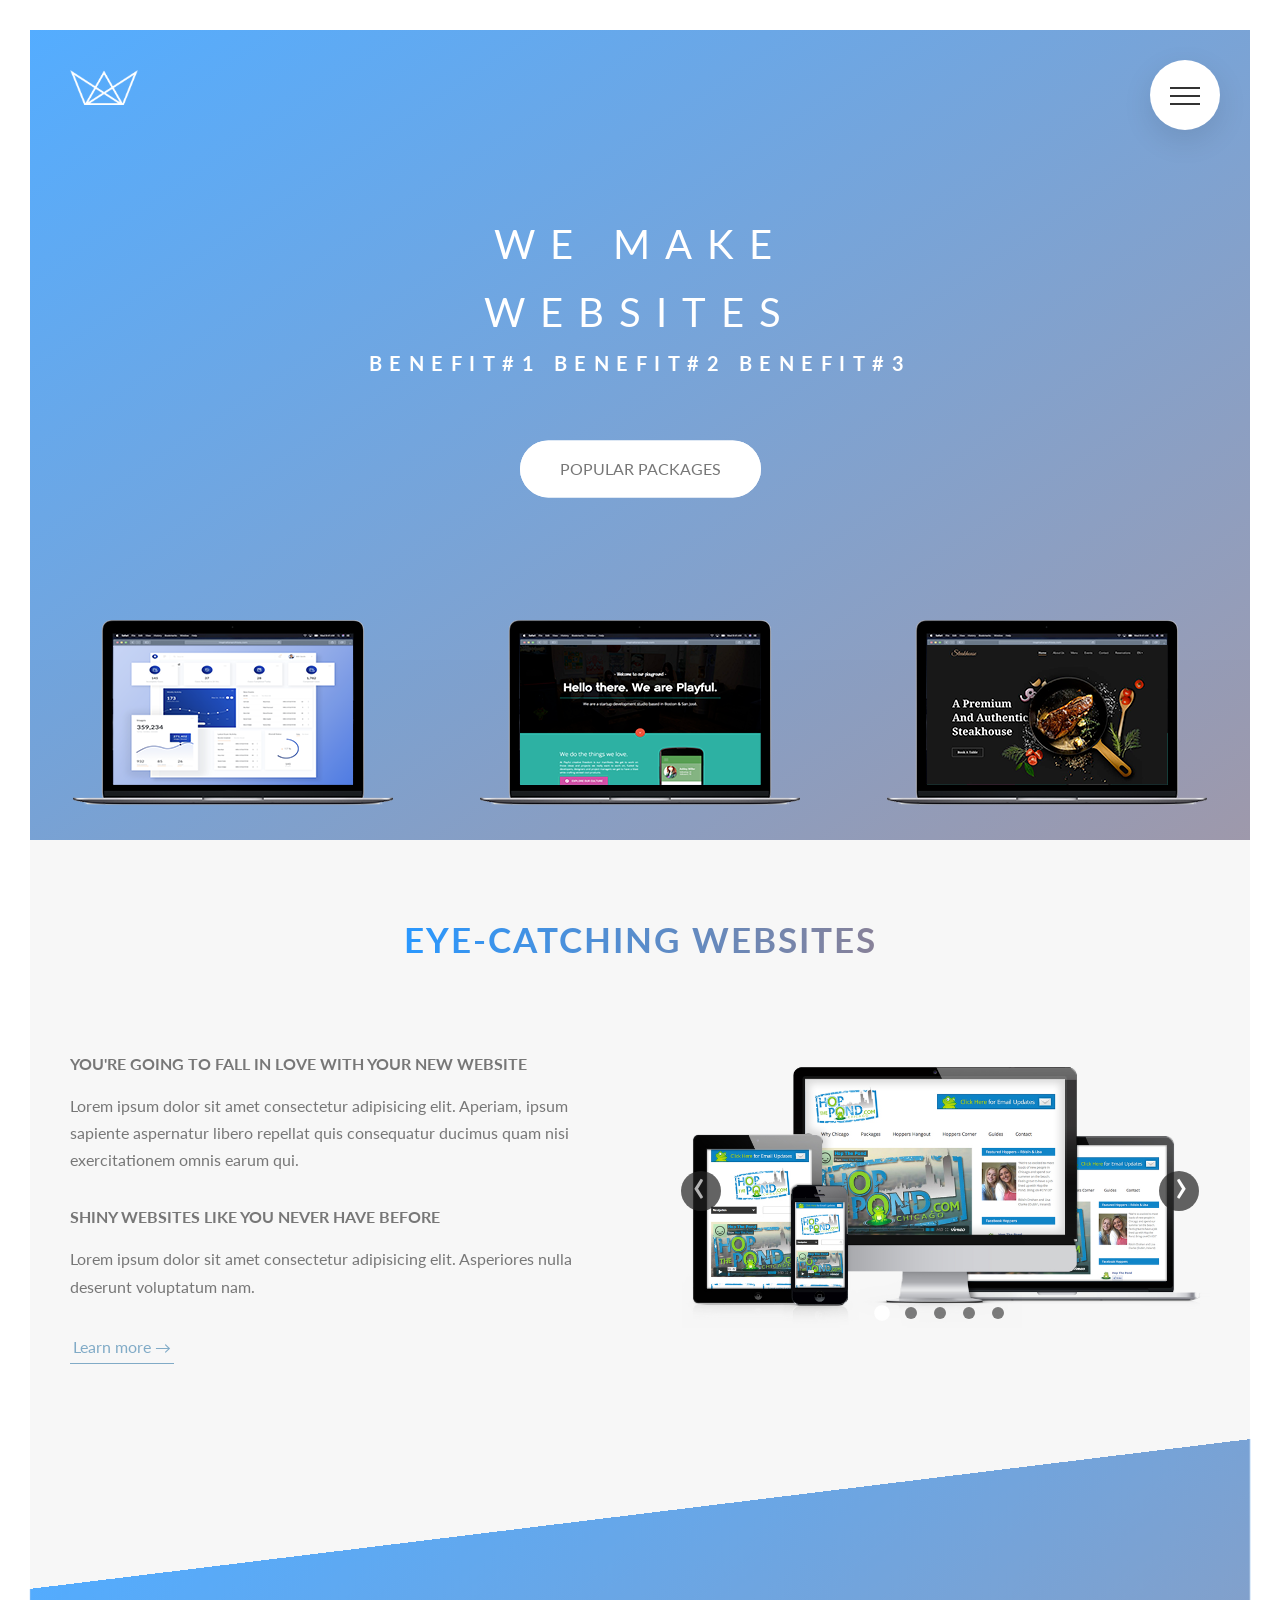
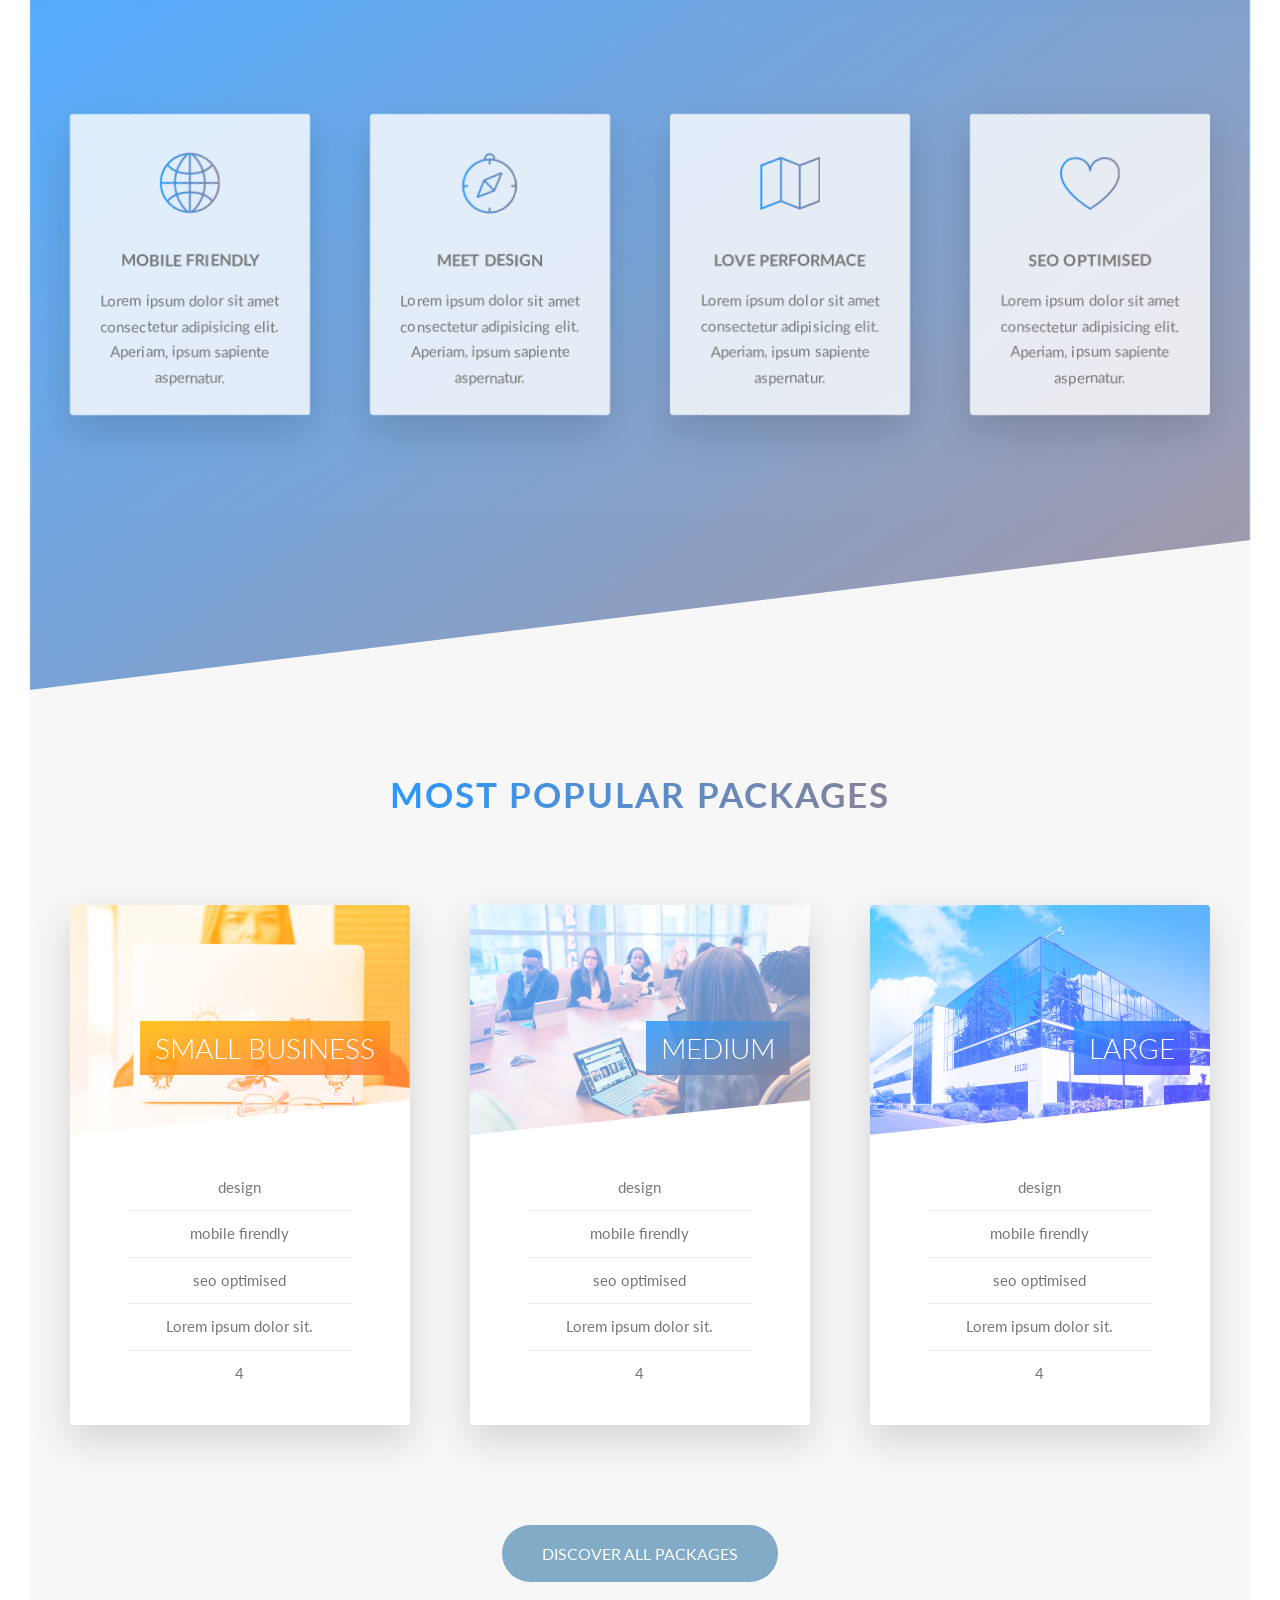
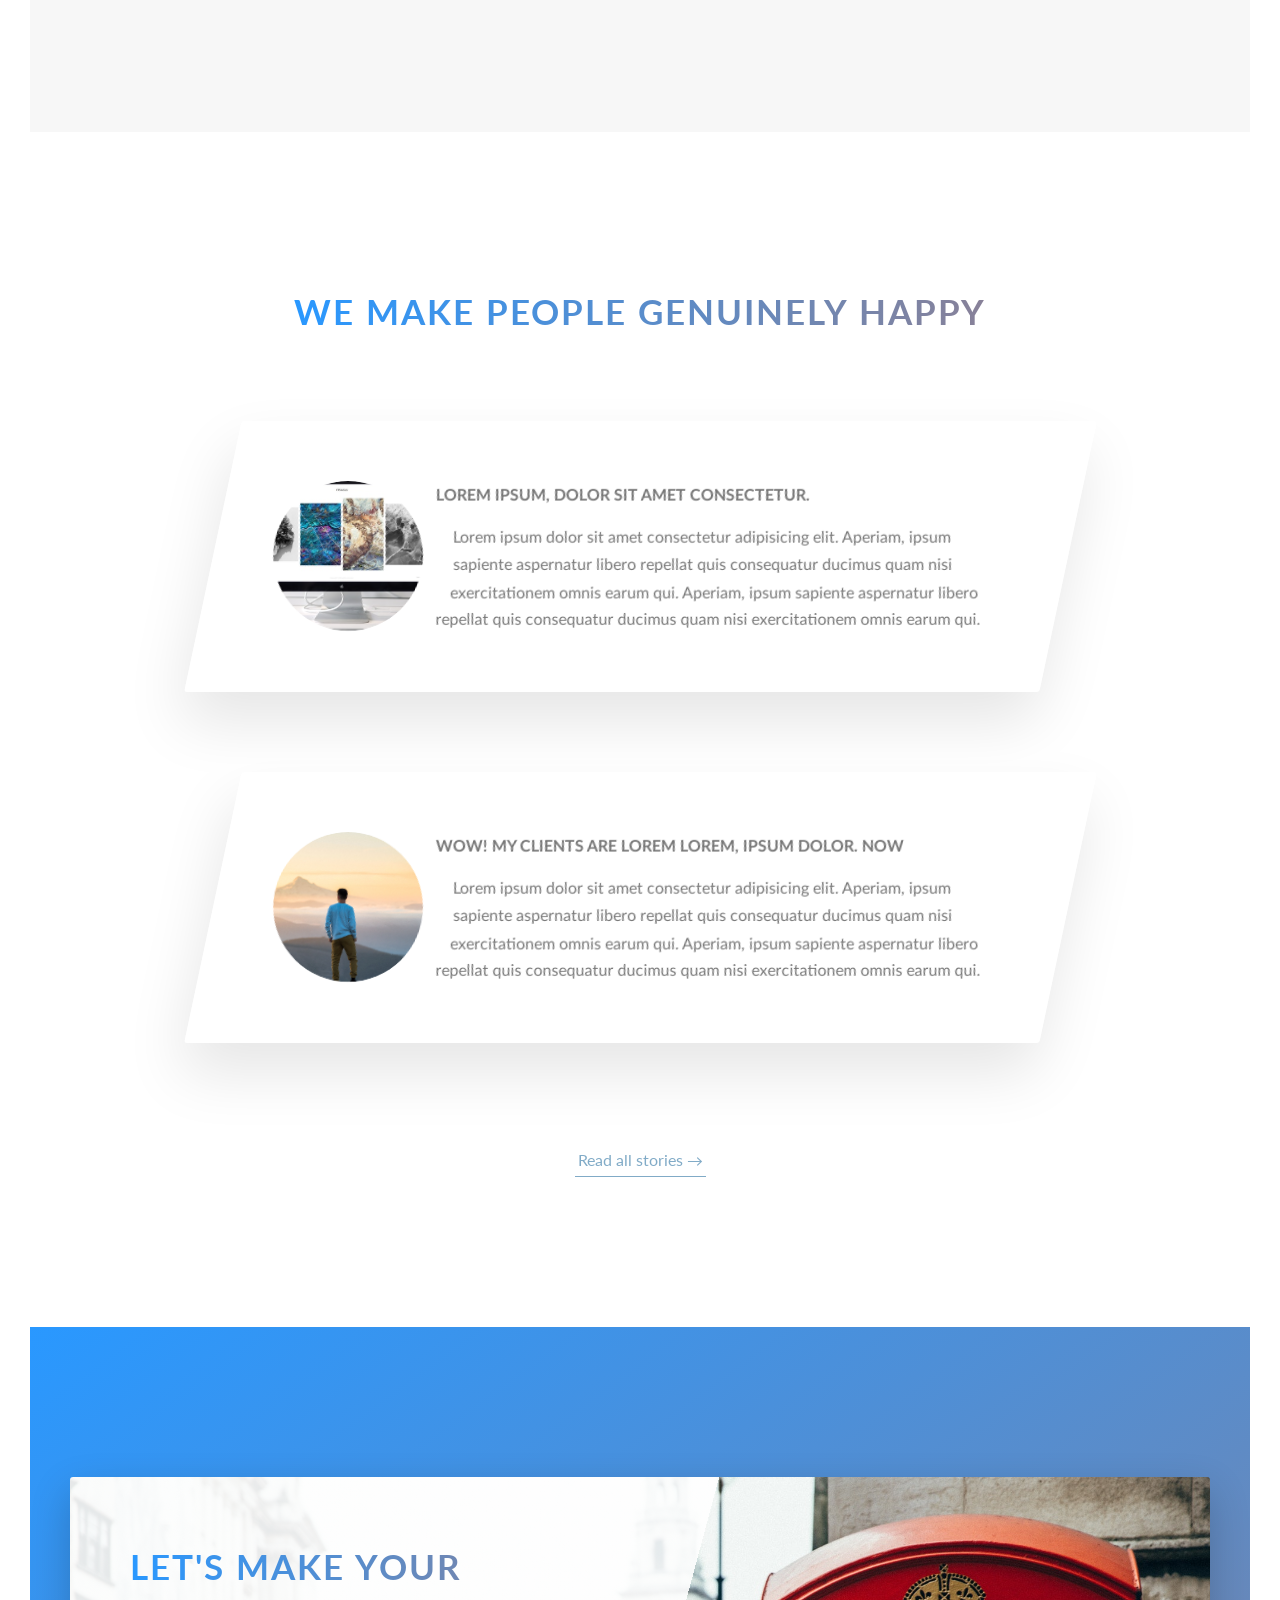
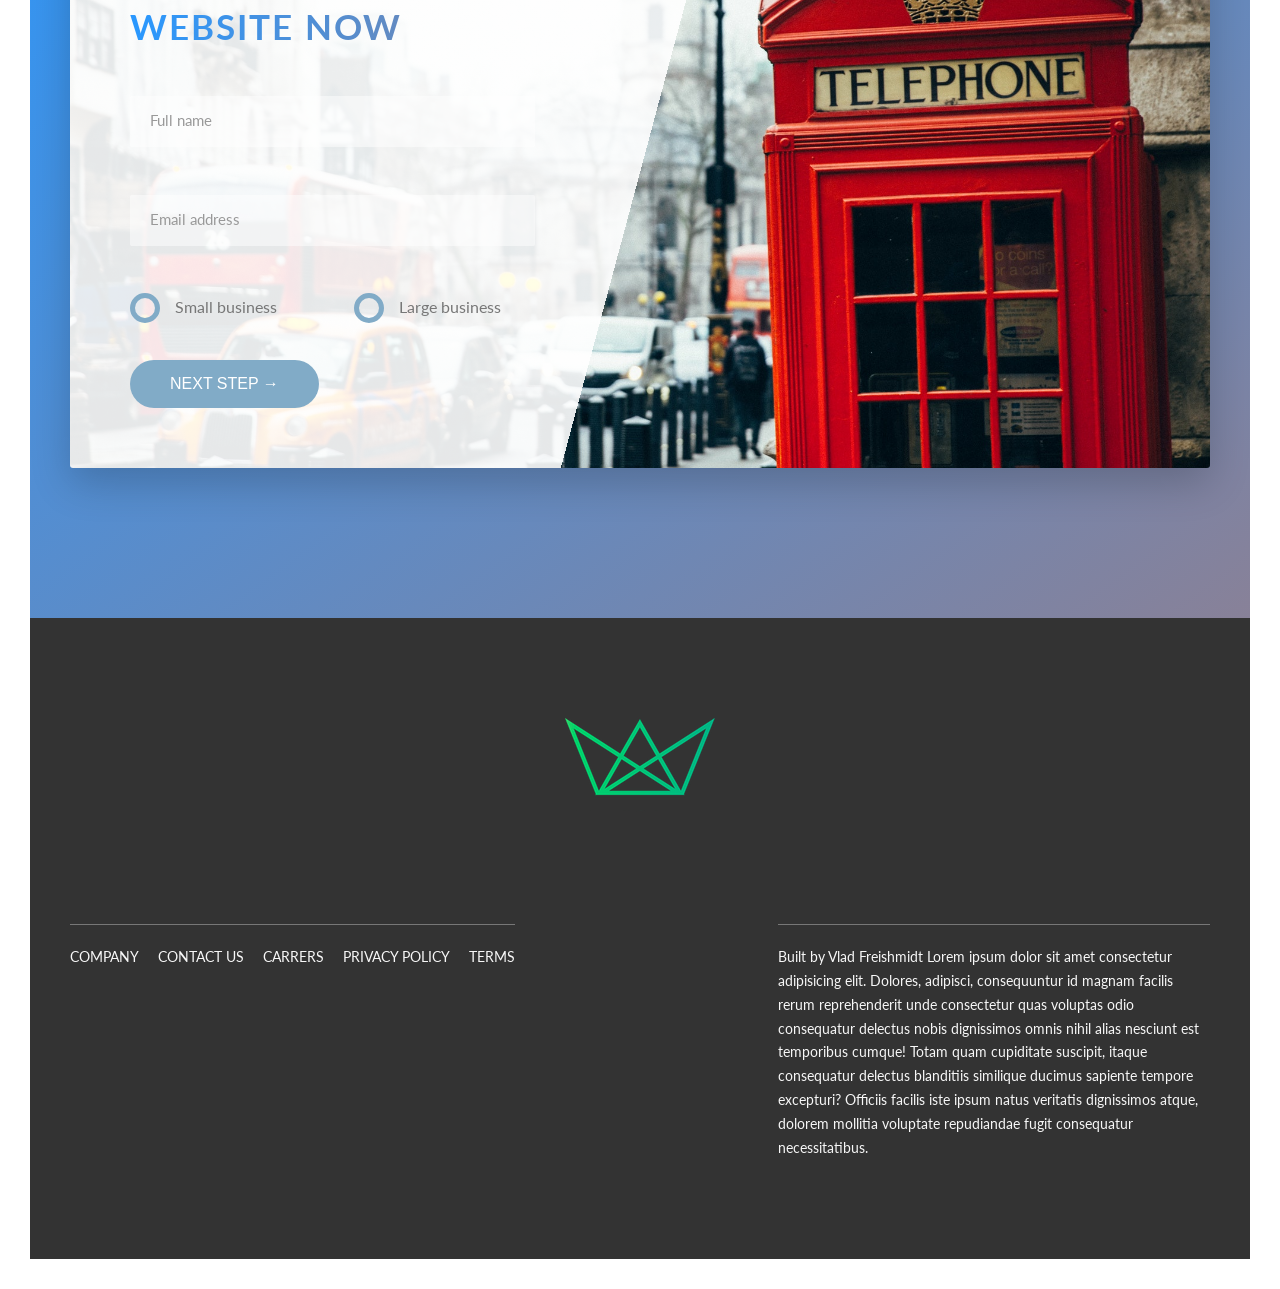
==== index.html @ ded84013 "first commit" ====
<!DOCTYPE html>
<html lang="en">

<head>
    <meta charset="UTF-8">
    <meta name="viewport" content="width=device-width, initial-scale=1.0">
    <meta http-equiv="X-UA-Compatible" content="ie=edge">

    <link href="https://fonts.googleapis.com/css?family=Lato:100,300,400,700,900" rel="stylesheet">

    <link rel="stylesheet" href="css/icon-font.css">

    <link rel="stylesheet" href="css/style.comp.css">
    <link rel="shortcut icon" type="image/png" href="img/favicon.png">

    <title>Agency name | We make websites</title>
</head>

<body>
    <div class="navigation">
        <input type="checkbox" class="navigation__checkbox" id="navi-toggle">

        <label for="navi-toggle" class="navigation__button">
            <span class="navigation__icon">&nbsp;</span>
        </label>

        <div class="navigation__background">&nbsp;</div>

        <nav class="navigation__nav">
            <ul class="navigation__list">
                <li class="navigation__item"><a href="#" class="navigation__link"><span>01</span>About Agency</a></li>
                <li class="navigation__item"><a href="#" class="navigation__link"><span>02</span>Your benfits</a></li>
                <li class="navigation__item"><a href="#" class="navigation__link"><span>03</span>Recent works</a></li>
                <li class="navigation__item"><a href="#" class="navigation__link"><span>04</span>Stories</a></li>
                <li class="navigation__item"><a href="#" class="navigation__link"><span>05</span>Develop now</a></li>
            </ul>
        </nav>
    </div>

    <header class="header">
        <div class="header__logo-box">
            <img src="img/logo-white.png" alt="Logo" class="header__logo">
        </div>

        <div class="header__text-box">
            <h1 class="heading-primary">
                <span class="heading-primary--main">we make websites</span>
                <span class="heading-primary--sub">benefit#1 benefit#2 benefit#3</span>
            </h1>

            <a href="#section-tours" class="btn btn--white btn--animated">popular packages</a>
        </div>

        <div class="header__portfolio-box">
            <div class="header__portfolio-item">
                <img src="img/portfolio-item-1-mini.png" alt="portfolio item">
            </div>
            <div class="header__portfolio-item">
                <img src="img/portfolio-item-2-mini.png" alt="portfolio item">
            </div>
            <div class="header__portfolio-item">
                <img src="img/portfolio-item-3-mini.png" alt="portfolio item">
            </div>
        </div>

        <div class="header__portfolio-promo-title">
            <div class="loader">
                <span>{</span><span>}</span>
            </div>
            see our latest works...
        </div>
    </header>

    <main>
        <section class="section-about">
            <div class="u-center-text u-margin-bottom-big">
                <h2 class="heading-secondary">
                    eye-catching websites
                </h2>
            </div>

            <div class="row">
                <div class="col-1-of-2">
                    <h3 class="heading-tertiary u-margin-bottom-small">You're going to fall in love with your new
                        website</h3>
                    <p class="paragraph">
                        Lorem ipsum dolor sit amet consectetur adipisicing elit. Aperiam, ipsum sapiente aspernatur
                        libero repellat quis consequatur
                        ducimus quam nisi exercitationem omnis earum qui.
                    </p>

                    <h3 class="heading-tertiary u-margin-bottom-small">Shiny websites like you never have before</h3>
                    <p class="paragraph">
                        Lorem ipsum dolor sit amet consectetur adipisicing elit. Asperiores nulla deserunt voluptatum
                        nam.
                    </p>

                    <a href="#" class="btn-text">Learn more &rarr;</a>
                </div>
                <div class="col-1-of-2">
                    <div class="composition">
                        <div class="carousel">
                            <div class="carousel-prev"></div>
                            <div class="carousel-next"></div>
                            <ul class="carousel-pagination">
                                <li class="carousel-bullet"></li>
                                <li class="carousel-bullet"></li>
                                <li class="carousel-bullet"></li>
                                <li class="carousel-bullet"></li>
                                <li class="carousel-bullet"></li>
                            </ul>
                            <ul class="carousel-container">
                                <li class="carousel-item">
                                    <!-- <div class="item-1"></div> -->
                                    <img src="img/about-slide-1.png" alt="portfolio image">
                                </li>
                                <li class="carousel-item">
                                    <img src="img/about-slide-1.png" alt="portfolio image">
                                </li>
                                <li class="carousel-item">
                                    <img src="img/about-slide-1.png" alt="portfolio image">
                                </li>
                                <li class="carousel-item">
                                    <img src="img/about-slide-1.png" alt="portfolio image">
                                </li>
                                <li class="carousel-item">
                                    <img src="img/about-slide-1.png" alt="portfolio image">
                                </li>
                            </ul>
                        </div>

                        <!-- <img srcset="img/nat-1.jpg 300w, img/nat-1-large.jpg 1000w"
                            sizes="(max-width: 56.25em) 20vw, (max-width: 37.5em) 30vw, 300px" alt="Photo 1"
                            class="composition__photo composition__photo--p1" src="img/nat-1-large.jpg">

                        <img srcset="img/nat-2.jpg 300w, img/nat-2-large.jpg 1000w"
                            sizes="(max-width: 56.25em) 20vw, (max-width: 37.5em) 30vw, 300px" alt="Photo 2"
                            class="composition__photo composition__photo--p2" src="img/nat-2-large.jpg">

                        <img srcset="img/nat-3.jpg 300w, img/nat-3-large.jpg 1000w"
                            sizes="(max-width: 56.25em) 20vw, (max-width: 37.5em) 30vw, 300px" alt="Photo 3"
                            class="composition__photo composition__photo--p3" src="img/nat-3-large.jpg"> -->

                        <!--
                            <img src="img/nat-1-large.jpg" alt="Photo 1" class="composition__photo composition__photo--p1">
                            <img src="img/nat-2-large.jpg" alt="Photo 2" class="composition__photo composition__photo--p2">
                            <img src="img/nat-3-large.jpg" alt="Photo 3" class="composition__photo composition__photo--p3">
                            -->
                    </div>
                </div>
            </div>
        </section>

        <section class="section-features">

            <div class="row">
                <div class="col-1-of-4">
                    <div class="feature-box">
                        <i class="feature-box__icon icon-basic-world"></i>
                        <h3 class="heading-tertiary u-margin-bottom-small">Mobile friendly</h3>
                        <p class="feature-box__text">
                            Lorem ipsum dolor sit amet consectetur adipisicing elit. Aperiam, ipsum sapiente aspernatur.
                        </p>
                    </div>
                </div>

                <div class="col-1-of-4">
                    <div class="feature-box">
                        <i class="feature-box__icon icon-basic-compass"></i>
                        <h3 class="heading-tertiary u-margin-bottom-small">Meet design</h3>
                        <p class="feature-box__text">
                            Lorem ipsum dolor sit amet consectetur adipisicing elit. Aperiam, ipsum sapiente aspernatur.
                        </p>
                    </div>
                </div>

                <div class="col-1-of-4">
                    <div class="feature-box">
                        <i class="feature-box__icon icon-basic-map"></i>
                        <h3 class="heading-tertiary u-margin-bottom-small">Love performace</h3>
                        <p class="feature-box__text">
                            Lorem ipsum dolor sit amet consectetur adipisicing elit. Aperiam, ipsum sapiente aspernatur.
                        </p>
                    </div>
                </div>

                <div class="col-1-of-4">
                    <div class="feature-box">
                        <i class="feature-box__icon icon-basic-heart"></i>
                        <h3 class="heading-tertiary u-margin-bottom-small">SEO optimised</h3>
                        <p class="feature-box__text">
                            Lorem ipsum dolor sit amet consectetur adipisicing elit. Aperiam, ipsum sapiente aspernatur.
                        </p>
                    </div>
                </div>
            </div>
        </section>

        <section class="section-tours" id="section-tours">
            <div class="u-center-text u-margin-bottom-big">
                <h2 class="heading-secondary">
                    Most popular packages
                </h2>
            </div>

            <div class="row">
                <div class="col-1-of-3">
                    <div class="card">
                        <div class="card__side card__side--front">
                            <div class="card__picture card__picture--1">
                                &nbsp;
                            </div>
                            <h4 class="card__heading">
                                <span class="card__heading-span card__heading-span--1">Small business</span>
                            </h4>
                            <div class="card__details">
                                <ul>
                                    <li>design</li>
                                    <li>mobile firendly</li>
                                    <li>seo optimised</li>
                                    <li>Lorem ipsum dolor sit.</li>
                                    <li>4</li>
                                </ul>
                            </div>
                        </div>
                        <div class="card__side card__side--back card__side--back-1">
                            <div class="card__cta">
                                <div class="card__price-box">
                                    <p class="card__price-only">Only</p>
                                    <p class="card__price-value">$297</p>
                                </div>
                                <a href="#popup" class="btn btn--white">Make me a website now!</a>
                            </div>
                        </div>
                    </div>
                </div>


                <div class="col-1-of-3">
                    <div class="card">
                        <div class="card__side card__side--front">
                            <div class="card__picture card__picture--2">
                                &nbsp;
                            </div>
                            <h4 class="card__heading">
                                <span class="card__heading-span card__heading-span--2">medium</span>
                            </h4>
                            <div class="card__details">
                                <ul>
                                    <li>design</li>
                                    <li>mobile firendly</li>
                                    <li>seo optimised</li>
                                    <li>Lorem ipsum dolor sit.</li>
                                    <li>4</li>
                                </ul>
                            </div>

                        </div>
                        <div class="card__side card__side--back card__side--back-2">
                            <div class="card__cta">
                                <div class="card__price-box">
                                    <p class="card__price-only">Only</p>
                                    <p class="card__price-value">$497</p>
                                </div>
                                <a href="#popup" class="btn btn--white">Make me a website now!</a>
                            </div>
                        </div>
                    </div>
                </div>


                <div class="col-1-of-3">
                    <div class="card">
                        <div class="card__side card__side--front">
                            <div class="card__picture card__picture--3">
                                &nbsp;
                            </div>
                            <h4 class="card__heading">
                                <span class="card__heading-span card__heading-span--3">large</span>
                            </h4>
                            <div class="card__details">
                                <ul>
                                    <li>design</li>
                                    <li>mobile firendly</li>
                                    <li>seo optimised</li>
                                    <li>Lorem ipsum dolor sit.</li>
                                    <li>4</li>
                                </ul>
                            </div>

                        </div>
                        <div class="card__side card__side--back card__side--back-3">
                            <div class="card__cta">
                                <div class="card__price-box">
                                    <p class="card__price-only">Only</p>
                                    <p class="card__price-value">$897</p>
                                </div>
                                <a href="#popup" class="btn btn--white">Make me a website now!</a>
                            </div>
                        </div>
                    </div>
                </div>
            </div>

            <div class="u-center-text u-margin-top-huge">
                <a href="#" class="btn btn--green">Discover all packages</a>
            </div>
        </section>

        <section class="section-stories">
            <div class="bg-video">
                <video class="bg-video__content" autoplay muted loop>
                    <source src="img/video-1.mp4" type="video/mp4">
                    <source src="img/video-1.webm" type="video/webm">
                    Your browser is not supported!
                </video>
            </div>

            <div class="u-center-text u-margin-bottom-big">
                <h2 class="heading-secondary">
                    We make people genuinely happy
                </h2>
            </div>

            <div class="row">
                <div class="story">
                    <figure class="story__shape">
                        <img src="img/nat-8.jpg" alt="Person on a tour" class="story__img">
                        <figcaption class="story__caption">Mary Smith</figcaption>
                    </figure>
                    <div class="story__text">
                        <h3 class="heading-tertiary u-margin-bottom-small">Lorem ipsum, dolor sit amet consectetur.
                        </h3>
                        <p>
                            Lorem ipsum dolor sit amet consectetur adipisicing elit. Aperiam, ipsum sapiente aspernatur
                            libero repellat quis consequatur
                            ducimus quam nisi exercitationem omnis earum qui. Aperiam, ipsum sapiente aspernatur libero
                            repellat quis consequatur ducimus quam nisi exercitationem omnis earum qui.
                        </p>
                    </div>
                </div>
            </div>

            <div class="row">
                <div class="story">
                    <figure class="story__shape">
                        <img src="img/nat-9.jpg" alt="Person on a tour" class="story__img">
                        <figcaption class="story__caption">Jack Wilson</figcaption>
                    </figure>
                    <div class="story__text">
                        <h3 class="heading-tertiary u-margin-bottom-small">WOW! My clients are lorem Lorem, ipsum dolor.
                            now</h3>
                        <p>
                            Lorem ipsum dolor sit amet consectetur adipisicing elit. Aperiam, ipsum sapiente aspernatur
                            libero repellat quis consequatur
                            ducimus quam nisi exercitationem omnis earum qui. Aperiam, ipsum sapiente aspernatur libero
                            repellat quis consequatur ducimus quam nisi exercitationem omnis earum qui.
                        </p>
                    </div>
                </div>
            </div>

            <div class="u-center-text u-margin-top-huge">
                <a href="#" class="btn-text">Read all stories &rarr;</a>
            </div>
        </section>

        <section class="section-book">
            <div class="row">
                <div class="book">
                    <div class="book__form">
                        <form action="#" class="form">
                            <div class="u-margin-bottom-medium">
                                <h2 class="heading-secondary">
                                    Let's make your website now
                                </h2>
                            </div>

                            <div class="form__group">
                                <input type="text" class="form__input" placeholder="Full name" id="name" required>
                                <label for="name" class="form__label">Full name</label>
                            </div>

                            <div class="form__group">
                                <input type="email" class="form__input" placeholder="Email address" id="email" required>
                                <label for="email" class="form__label">Email address</label>
                            </div>

                            <div class="form__group u-margin-bottom-medium">
                                <div class="form__radio-group">
                                    <input type="radio" class="form__radio-input" id="small" name="size">
                                    <label for="small" class="form__radio-label">
                                        <span class="form__radio-button"></span>
                                        Small business
                                    </label>
                                </div>

                                <div class="form__radio-group">
                                    <input type="radio" class="form__radio-input" id="large" name="size">
                                    <label for="large" class="form__radio-label">
                                        <span class="form__radio-button"></span>
                                        Large business
                                    </label>
                                </div>
                            </div>

                            <div class="form__group">
                                <button class="btn btn--green">Next step &rarr;</button>
                            </div>
                        </form>
                    </div>
                </div>
            </div>
        </section>
    </main>

    <footer class="footer">
        <div class="footer__logo-box">

            <picture class="footer__logo">
                <source srcset="img/logo-green-small-1x.png 1x, img/logo-green-small-2x.png 2x"
                    media="(max-width: 37.5em)">
                <img srcset="img/logo-green-1x.png 1x, img/logo-green-2x.png 2x" alt="Full logo"
                    src="img/logo-green-2x.png">
            </picture>



        </div>
        <div class="row">
            <div class="col-1-of-2">
                <div class="footer__navigation">
                    <ul class="footer__list">
                        <li class="footer__item"><a href="#" class="footer__link">Company</a></li>
                        <li class="footer__item"><a href="#" class="footer__link">Contact us</a></li>
                        <li class="footer__item"><a href="#" class="footer__link">Carrers</a></li>
                        <li class="footer__item"><a href="#" class="footer__link">Privacy policy</a></li>
                        <li class="footer__item"><a href="#" class="footer__link">Terms</a></li>
                    </ul>
                </div>
            </div>
            <div class="col-1-of-2">
                <p class="footer__copyright">
                    Built by Vlad Freishmidt Lorem ipsum dolor sit amet consectetur adipisicing elit. Dolores, adipisci,
                    consequuntur id magnam facilis rerum reprehenderit unde consectetur quas voluptas odio consequatur
                    delectus nobis dignissimos omnis nihil alias nesciunt est temporibus cumque! Totam quam cupiditate
                    suscipit, itaque consequatur delectus blanditiis similique ducimus sapiente tempore excepturi?
                    Officiis facilis iste ipsum natus veritatis dignissimos atque, dolorem mollitia voluptate
                    repudiandae fugit consequatur necessitatibus.
                </p>
            </div>
        </div>
    </footer>

    <div class="popup" id="popup">
        <div class="popup__content">
            <div class="popup__left">
                <img src="img/nat-8.jpg" alt="Tour photo" class="popup__img">
                <img src="img/nat-9.jpg" alt="Tour photo" class="popup__img">
            </div>
            <div class="popup__right">
                <a href="#section-tours" class="popup__close">&times;</a>
                <h2 class="heading-secondary u-margin-bottom-small">Start development now</h2>
                <h3 class="heading-tertiary u-margin-bottom-small">Important &ndash; Please read these terms before
                    ordering</h3>
                <p class="popup__text">
                    Lorem ipsum dolor sit amet, consectetur adipiscing elit, sed do eiusmod tempor incididunt ut labore
                    et dolore magna aliqua.
                    Sed sed risus pretium quam. Aliquam sem et tortor consequat id. Volutpat odio facilisis mauris sit
                    amet massa vitae. Mi bibendum neque egestas congue. Placerat orci nulla pellentesque dignissim enim
                    sit. Vitae semper quis lectus nulla at volutpat diam ut venenatis. Malesuada pellentesque elit eget
                    gravida cum sociis natoque penatibus et. Proin fermentum leo vel orci porta non pulvinar neque
                    laoreet.
                    Gravida neque convallis a cras semper. Molestie at elementum eu facilisis sed odio morbi quis.
                    Faucibus
                    vitae aliquet nec ullamcorper sit amet risus nullam eget. Nam libero justo laoreet sit. Amet massa
                    vitae tortor condimentum lacinia quis vel eros donec. Sit amet facilisis magna etiam. Imperdiet sed
                    euismod nisi porta.
                </p>
                <a href="#" class="btn btn--green">Develop now</a>
            </div>
        </div>
    </div>

    <!--
        <section class="grid-test">
            <div class="row">
                <div class="col-1-of-2">
                    Col 1 of 2
                </div>
                <div class="col-1-of-2">
                    Col 1 of 2
                </div>
            </div>

            <div class="row">
                <div class="col-1-of-3">
                    Col 1 of 3
                </div>
                <div class="col-1-of-3">
                    Col 1 of 3
                </div>
                <div class="col-1-of-3">
                    Col 1 of 3
                </div>
            </div>

            <div class="row">
                <div class="col-1-of-3">
                    Col 1 of 3
                </div>
                <div class="col-2-of-3">
                    Col 2 of 3
                </div>
            </div>

            <div class="row">
                <div class="col-1-of-4">
                    Col 1 of 4
                </div>
                <div class="col-1-of-4">
                    Col 1 of 4
                </div>
                <div class="col-1-of-4">
                    Col 1 of 4
                </div>
                <div class="col-1-of-4">
                    Col 1 of 4
                </div>
            </div>

            <div class="row">
                <div class="col-1-of-4">
                    Col 1 of 4
                </div>
                <div class="col-1-of-4">
                    Col 1 of 4
                </div>
                <div class="col-2-of-4">
                    Col 2 of 4
                </div>
            </div>

            <div class="row">
                <div class="col-1-of-4">
                    Col 1 of 4
                </div>
                <div class="col-3-of-4">
                    Col 3 of 4
                </div>
            </div>
        </section>
        -->
    <script src="js/carusel.js"></script>
</body>

</html>
---- css/icon-font.css ----
@charset "UTF-8";

@font-face {
  font-family: "linea-basic-10";
  src:url("fonts/linea-basic-10.eot");
  src:url("fonts/linea-basic-10.eot?#iefix") format("embedded-opentype"),
    url("fonts/linea-basic-10.woff") format("woff"),
    url("fonts/linea-basic-10.ttf") format("truetype"),
    url("fonts/linea-basic-10.svg#linea-basic-10") format("svg");
  font-weight: normal;
  font-style: normal;

}

[data-icon]:before {
  font-family: "linea-basic-10" !important;
  content: attr(data-icon);
  font-style: normal !important;
  font-weight: normal !important;
  font-variant: normal !important;
  text-transform: none !important;
  speak: none;
  line-height: 1;
  -webkit-font-smoothing: antialiased;
  -moz-osx-font-smoothing: grayscale;
}

[class^="icon-"]:before,
[class*=" icon-"]:before {
  font-family: "linea-basic-10" !important;
  font-style: normal !important;
  font-weight: normal !important;
  font-variant: normal !important;
  text-transform: none !important;
  speak: none;
  line-height: 1;
  -webkit-font-smoothing: antialiased;
  -moz-osx-font-smoothing: grayscale;
}

.icon-basic-accelerator:before {
  content: "a";
}
.icon-basic-alarm:before {
  content: "b";
}
.icon-basic-anchor:before {
  content: "c";
}
.icon-basic-anticlockwise:before {
  content: "d";
}
.icon-basic-archive:before {
  content: "e";
}
.icon-basic-archive-full:before {
  content: "f";
}
.icon-basic-ban:before {
  content: "g";
}
.icon-basic-battery-charge:before {
  content: "h";
}
.icon-basic-battery-empty:before {
  content: "i";
}
.icon-basic-battery-full:before {
  content: "j";
}
.icon-basic-battery-half:before {
  content: "k";
}
.icon-basic-bolt:before {
  content: "l";
}
.icon-basic-book:before {
  content: "m";
}
.icon-basic-book-pen:before {
  content: "n";
}
.icon-basic-book-pencil:before {
  content: "o";
}
.icon-basic-bookmark:before {
  content: "p";
}
.icon-basic-calculator:before {
  content: "q";
}
.icon-basic-calendar:before {
  content: "r";
}
.icon-basic-cards-diamonds:before {
  content: "s";
}
.icon-basic-cards-hearts:before {
  content: "t";
}
.icon-basic-case:before {
  content: "u";
}
.icon-basic-chronometer:before {
  content: "v";
}
.icon-basic-clessidre:before {
  content: "w";
}
.icon-basic-clock:before {
  content: "x";
}
.icon-basic-clockwise:before {
  content: "y";
}
.icon-basic-cloud:before {
  content: "z";
}
.icon-basic-clubs:before {
  content: "A";
}
.icon-basic-compass:before {
  content: "B";
}
.icon-basic-cup:before {
  content: "C";
}
.icon-basic-diamonds:before {
  content: "D";
}
.icon-basic-display:before {
  content: "E";
}
.icon-basic-download:before {
  content: "F";
}
.icon-basic-exclamation:before {
  content: "G";
}
.icon-basic-eye:before {
  content: "H";
}
.icon-basic-eye-closed:before {
  content: "I";
}
.icon-basic-female:before {
  content: "J";
}
.icon-basic-flag1:before {
  content: "K";
}
.icon-basic-flag2:before {
  content: "L";
}
.icon-basic-floppydisk:before {
  content: "M";
}
.icon-basic-folder:before {
  content: "N";
}
.icon-basic-folder-multiple:before {
  content: "O";
}
.icon-basic-gear:before {
  content: "P";
}
.icon-basic-geolocalize-01:before {
  content: "Q";
}
.icon-basic-geolocalize-05:before {
  content: "R";
}
.icon-basic-globe:before {
  content: "S";
}
.icon-basic-gunsight:before {
  content: "T";
}
.icon-basic-hammer:before {
  content: "U";
}
.icon-basic-headset:before {
  content: "V";
}
.icon-basic-heart:before {
  content: "W";
}
.icon-basic-heart-broken:before {
  content: "X";
}
.icon-basic-helm:before {
  content: "Y";
}
.icon-basic-home:before {
  content: "Z";
}
.icon-basic-info:before {
  content: "0";
}
.icon-basic-ipod:before {
  content: "1";
}
.icon-basic-joypad:before {
  content: "2";
}
.icon-basic-key:before {
  content: "3";
}
.icon-basic-keyboard:before {
  content: "4";
}
.icon-basic-laptop:before {
  content: "5";
}
.icon-basic-life-buoy:before {
  content: "6";
}
.icon-basic-lightbulb:before {
  content: "7";
}
.icon-basic-link:before {
  content: "8";
}
.icon-basic-lock:before {
  content: "9";
}
.icon-basic-lock-open:before {
  content: "!";
}
.icon-basic-magic-mouse:before {
  content: "\"";
}
.icon-basic-magnifier:before {
  content: "#";
}
.icon-basic-magnifier-minus:before {
  content: "$";
}
.icon-basic-magnifier-plus:before {
  content: "%";
}
.icon-basic-mail:before {
  content: "&";
}
.icon-basic-mail-multiple:before {
  content: "'";
}
.icon-basic-mail-open:before {
  content: "(";
}
.icon-basic-mail-open-text:before {
  content: ")";
}
.icon-basic-male:before {
  content: "*";
}
.icon-basic-map:before {
  content: "+";
}
.icon-basic-message:before {
  content: ",";
}
.icon-basic-message-multiple:before {
  content: "-";
}
.icon-basic-message-txt:before {
  content: ".";
}
.icon-basic-mixer2:before {
  content: "/";
}
.icon-basic-mouse:before {
  content: ":";
}
.icon-basic-notebook:before {
  content: ";";
}
.icon-basic-notebook-pen:before {
  content: "<";
}
.icon-basic-notebook-pencil:before {
  content: "=";
}
.icon-basic-paperplane:before {
  content: ">";
}
.icon-basic-pencil-ruler:before {
  content: "?";
}
.icon-basic-pencil-ruler-pen:before {
  content: "@";
}
.icon-basic-photo:before {
  content: "[";
}
.icon-basic-picture:before {
  content: "]";
}
.icon-basic-picture-multiple:before {
  content: "^";
}
.icon-basic-pin1:before {
  content: "_";
}
.icon-basic-pin2:before {
  content: "`";
}
.icon-basic-postcard:before {
  content: "{";
}
.icon-basic-postcard-multiple:before {
  content: "|";
}
.icon-basic-printer:before {
  content: "}";
}
.icon-basic-question:before {
  content: "~";
}
.icon-basic-rss:before {
  content: "\\";
}
.icon-basic-server:before {
  content: "\e000";
}
.icon-basic-server2:before {
  content: "\e001";
}
.icon-basic-server-cloud:before {
  content: "\e002";
}
.icon-basic-server-download:before {
  content: "\e003";
}
.icon-basic-server-upload:before {
  content: "\e004";
}
.icon-basic-settings:before {
  content: "\e005";
}
.icon-basic-share:before {
  content: "\e006";
}
.icon-basic-sheet:before {
  content: "\e007";
}
.icon-basic-sheet-multiple:before {
  content: "\e008";
}
.icon-basic-sheet-pen:before {
  content: "\e009";
}
.icon-basic-sheet-pencil:before {
  content: "\e00a";
}
.icon-basic-sheet-txt:before {
  content: "\e00b";
}
.icon-basic-signs:before {
  content: "\e00c";
}
.icon-basic-smartphone:before {
  content: "\e00d";
}
.icon-basic-spades:before {
  content: "\e00e";
}
.icon-basic-spread:before {
  content: "\e00f";
}
.icon-basic-spread-bookmark:before {
  content: "\e010";
}
.icon-basic-spread-text:before {
  content: "\e011";
}
.icon-basic-spread-text-bookmark:before {
  content: "\e012";
}
.icon-basic-star:before {
  content: "\e013";
}
.icon-basic-tablet:before {
  content: "\e014";
}
.icon-basic-target:before {
  content: "\e015";
}
.icon-basic-todo:before {
  content: "\e016";
}
.icon-basic-todo-pen:before {
  content: "\e017";
}
.icon-basic-todo-pencil:before {
  content: "\e018";
}
.icon-basic-todo-txt:before {
  content: "\e019";
}
.icon-basic-todolist-pen:before {
  content: "\e01a";
}
.icon-basic-todolist-pencil:before {
  content: "\e01b";
}
.icon-basic-trashcan:before {
  content: "\e01c";
}
.icon-basic-trashcan-full:before {
  content: "\e01d";
}
.icon-basic-trashcan-refresh:before {
  content: "\e01e";
}
.icon-basic-trashcan-remove:before {
  content: "\e01f";
}
.icon-basic-upload:before {
  content: "\e020";
}
.icon-basic-usb:before {
  content: "\e021";
}
.icon-basic-video:before {
  content: "\e022";
}
.icon-basic-watch:before {
  content: "\e023";
}
.icon-basic-webpage:before {
  content: "\e024";
}
.icon-basic-webpage-img-txt:before {
  content: "\e025";
}
.icon-basic-webpage-multiple:before {
  content: "\e026";
}
.icon-basic-webpage-txt:before {
  content: "\e027";
}
.icon-basic-world:before {
  content: "\e028";
}
---- css/style.comp.css ----
@charset "UTF-8";
/*
0 - 600px:      Phone
600 - 900px:    Tablet portrait
900 - 1200px:   Tablet landscape
[1200 - 1800] is where our normal styles apply
1800px + :      Big desktop

$breakpoint arguement choices:
- phone
- tab-port
- tab-land
- big-desktop

ORDER: Base + typography > general layout + grid > page layout > components

1em = 16px
*/
@keyframes moveInLeft {
  0% {
    opacity: 0;
    transform: translateX(-10rem); }
  80% {
    transform: translateX(1rem); }
  100% {
    opacity: 1;
    transform: translate(0); } }

@keyframes moveInRight {
  0% {
    opacity: 0;
    transform: translateX(10rem); }
  80% {
    transform: translateX(-1rem); }
  100% {
    opacity: 1;
    transform: translate(0); } }

@keyframes moveInBottom {
  0% {
    opacity: 0;
    transform: translateY(3rem); }
  100% {
    opacity: 1;
    transform: translate(0); } }

@keyframes moveInBottomFadeOut {
  0% {
    opacity: 0; }
  25% {
    opacity: 1; }
  100% {
    bottom: 6rem;
    opacity: 0;
    left: 45%;
    visibility: hidden; } }

@keyframes scale-out {
  0% {
    transform: scale(1); }
  80% {
    opacity: .5s;
    transform: scale(1.3); }
  100% {
    opacity: 1;
    transform: scale(1); } }

.loader {
  color: #fff;
  font-weight: bold;
  font-size: 6rem;
  opacity: 0.8; }

.loader span {
  display: inline-block;
  -webkit-animation: pulse 0.4s alternate infinite ease-in-out;
  animation: pulse 0.4s alternate infinite ease-in-out; }

.loader span:nth-child(odd) {
  -webkit-animation-delay: 0.4s;
  animation-delay: 0.4s; }

@-webkit-keyframes pulse {
  to {
    -webkit-transform: scale(0.8);
    transform: scale(0.8);
    opacity: 0.5; } }

@keyframes pulse {
  to {
    -webkit-transform: scale(0.8);
    transform: scale(0.8);
    opacity: 0.5; } }

*,
*::after,
*::before {
  margin: 0;
  padding: 0;
  box-sizing: inherit; }

html {
  font-size: 62.5%; }
  @media only screen and (max-width: 75em) {
    html {
      font-size: 56.25%; } }
  @media only screen and (max-width: 56.25em) {
    html {
      font-size: 50%; } }
  @media only screen and (min-width: 112.5em) {
    html {
      font-size: 75%; } }

body {
  box-sizing: border-box;
  padding: 3rem; }
  @media only screen and (max-width: 56.25em) {
    body {
      padding: 0; } }

::selection {
  background-color: #81abc7;
  color: #fff; }

body {
  font-family: "Lato", sans-serif;
  font-weight: 400;
  /*font-size: 16px;*/
  line-height: 1.7;
  color: #777; }

.heading-primary {
  color: #fff;
  text-transform: uppercase;
  backface-visibility: hidden;
  margin-bottom: 6rem; }
  .heading-primary--main {
    display: block;
    font-size: 4rem;
    font-weight: 400;
    letter-spacing: 1.5rem;
    animation-name: moveInLeft;
    animation-duration: 1s;
    animation-timing-function: ease-out;
    /*
        animation-delay: 3s;
        animation-iteration-count: 3;
        */ }
    @media only screen and (max-width: 37.5em) {
      .heading-primary--main {
        letter-spacing: 1rem;
        font-family: 5rem; } }
  .heading-primary--sub {
    display: block;
    font-size: 2rem;
    font-weight: 700;
    letter-spacing: .75rem;
    animation: moveInRight 1s ease-out; }
    @media only screen and (max-width: 37.5em) {
      .heading-primary--sub {
        letter-spacing: .5rem; } }

.heading-secondary {
  font-size: 3.5rem;
  text-transform: uppercase;
  font-weight: 700;
  display: inline-block;
  background-image: linear-gradient(to right, #2998ff, #888198);
  -webkit-background-clip: text;
  background-clip: text;
  color: transparent;
  letter-spacing: .2rem;
  transition: all .2s; }
  @media only screen and (max-width: 56.25em) {
    .heading-secondary {
      font-size: 3rem; } }
  @media only screen and (max-width: 37.5em) {
    .heading-secondary {
      font-size: 2.5rem; } }

.heading-tertiary {
  font-size: 1.6rem;
  font-weight: 700;
  text-transform: uppercase; }

.paragraph {
  font-size: 1.6rem; }
  .paragraph:not(:last-child) {
    margin-bottom: 3rem; }

.u-center-text {
  text-align: center !important; }

.u-margin-bottom-small {
  margin-bottom: 1.5rem !important; }

.u-margin-bottom-medium {
  margin-bottom: 4rem !important; }
  @media only screen and (max-width: 56.25em) {
    .u-margin-bottom-medium {
      margin-bottom: 3rem !important; } }

.u-margin-bottom-big {
  margin-bottom: 8rem !important; }
  @media only screen and (max-width: 56.25em) {
    .u-margin-bottom-big {
      margin-bottom: 5rem !important; } }

.u-margin-top-big {
  margin-top: 8rem !important; }

.u-margin-top-huge {
  margin-top: 10rem !important; }

.bg-video {
  position: absolute;
  top: 0;
  left: 0;
  height: 100%;
  width: 100%;
  z-index: -1;
  opacity: .15;
  overflow: hidden; }
  .bg-video__content {
    height: 100%;
    width: 100%;
    object-fit: cover; }

.btn, .btn:link, .btn:visited {
  text-transform: uppercase;
  text-decoration: none;
  padding: 1.5rem 4rem;
  display: inline-block;
  border-radius: 10rem;
  transition: all .2s;
  position: relative;
  font-size: 1.6rem;
  border: none;
  cursor: pointer; }

.btn:hover {
  transform: translateY(-3px);
  box-shadow: 0 1rem 2rem rgba(0, 0, 0, 0.2); }
  .btn:hover::after {
    transform: scaleX(1.4) scaleY(1.6);
    opacity: 0; }

.btn:active, .btn:focus {
  outline: none;
  transform: translateY(-1px);
  box-shadow: 0 0.5rem 1rem rgba(0, 0, 0, 0.2); }

.btn--white {
  background-color: #fff;
  color: #777; }
  .btn--white::after {
    background-color: #fff; }

.btn--green {
  background-color: #81abc7;
  color: #fff; }
  .btn--green::after {
    background-color: #81abc7; }

.btn::after {
  content: "";
  display: inline-block;
  height: 100%;
  width: 100%;
  border-radius: 10rem;
  position: absolute;
  top: 0;
  left: 0;
  z-index: -1;
  transition: all .4s; }

.btn--animated {
  animation: moveInBottom .5s ease-out .75s;
  animation-fill-mode: backwards; }

.btn-text:link, .btn-text:visited {
  font-size: 1.6rem;
  color: #81abc7;
  display: inline-block;
  text-decoration: none;
  border-bottom: 1px solid #81abc7;
  padding: 3px;
  transition: all .2s; }

.btn-text:hover {
  background-color: #81abc7;
  color: #fff;
  box-shadow: 0 1rem 2rem rgba(0, 0, 0, 0.15);
  transform: translateY(-2px); }

.btn-text:active {
  box-shadow: 0 0.5rem 1rem rgba(0, 0, 0, 0.15);
  transform: translateY(0); }

.card {
  perspective: 150rem;
  -moz-perspective: 150rem;
  position: relative;
  height: 52rem; }
  .card__side {
    height: 52rem;
    transition: all .8s ease;
    position: absolute;
    top: 0;
    left: 0;
    width: 100%;
    -webkit-backface-visibility: hidden;
    backface-visibility: hidden;
    border-radius: 3px;
    overflow: hidden;
    box-shadow: 0 1.5rem 4rem rgba(0, 0, 0, 0.15); }
    .card__side--front {
      background-color: #fff; }
    .card__side--back {
      transform: rotateY(180deg); }
      .card__side--back-1 {
        background-image: linear-gradient(to right bottom, #ffb900, #ff7730); }
      .card__side--back-2 {
        background-image: linear-gradient(to right bottom, #2998ff, #888198); }
      .card__side--back-3 {
        background-image: linear-gradient(to right bottom, #2998ff, #5643fa); }
  .card:hover .card__side--front {
    transform: rotateY(-180deg); }
  .card:hover .card__side--back {
    transform: rotateY(0); }
  .card__picture {
    background-size: cover;
    height: 23rem;
    background-blend-mode: screen;
    -webkit-clip-path: polygon(0 0, 100% 0, 100% 85%, 0 100%);
    clip-path: polygon(0 0, 100% 0, 100% 85%, 0 100%);
    border-top-left-radius: 3px;
    border-top-right-radius: 3px; }
    .card__picture--1 {
      background-image: linear-gradient(to right bottom, #ffb900, #ff7730), url(../img/package-item-bg-1.jpg);
      background-size: cover; }
    .card__picture--2 {
      background-image: linear-gradient(to right bottom, #2998ff, #888198), url(../img/package-item-bg-2.jpg); }
    .card__picture--3 {
      background-image: linear-gradient(to right bottom, #2998ff, #5643fa), url(../img/package-item-bg-3.jpg); }
  .card__heading {
    font-size: 2.8rem;
    font-weight: 300;
    text-transform: uppercase;
    text-align: right;
    color: #fff;
    position: absolute;
    top: 12rem;
    right: 2rem;
    width: 75%; }
  .card__heading-span {
    padding: 1rem 1.5rem;
    -webkit-box-decoration-break: clone;
    box-decoration-break: clone; }
    .card__heading-span--1 {
      background-image: linear-gradient(to right bottom, rgba(255, 185, 0, 0.85), rgba(255, 119, 48, 0.85)); }
    .card__heading-span--2 {
      background-image: linear-gradient(to right bottom, rgba(41, 152, 255, 0.85), rgba(136, 129, 152, 0.85)); }
    .card__heading-span--3 {
      background-image: linear-gradient(to right bottom, rgba(41, 152, 255, 0.85), rgba(86, 67, 250, 0.85)); }
  .card__details {
    padding: 3rem; }
    .card__details ul {
      list-style: none;
      width: 80%;
      margin: 0 auto; }
      .card__details ul li {
        text-align: center;
        font-size: 1.5rem;
        padding: 1rem; }
        .card__details ul li:not(:last-child) {
          border-bottom: 1px solid #eee; }
  .card__cta {
    position: absolute;
    top: 50%;
    left: 50%;
    transform: translate(-50%, -50%);
    width: 90%;
    text-align: center; }
  .card__price-box {
    text-align: center;
    color: #fff;
    margin-bottom: 8rem; }
  .card__price-only {
    font-size: 1.4rem;
    text-transform: uppercase; }
  .card__price-value {
    font-size: 6rem;
    font-weight: 100; }
  @media only screen and (max-width: 56.25em), only screen and (hover: none) {
    .card {
      height: auto;
      border-radius: 3px;
      background-color: #fff;
      box-shadow: 0 1.5rem 4rem rgba(0, 0, 0, 0.15); }
      .card__side {
        height: auto;
        position: relative;
        box-shadow: none; }
        .card__side--back {
          transform: rotateY(0);
          clip-path: polygon(0 15%, 100% 0, 100% 100%, 0% 100%); }
      .card:hover .card__side--front {
        transform: rotateY(0); }
      .card__details {
        padding: 1rem 3rem; }
      .card__cta {
        position: relative;
        top: 0%;
        left: 0;
        transform: translate(0);
        width: 100%;
        padding: 7rem 4rem 4rem 4rem; }
      .card__price-box {
        margin-bottom: 3rem; }
      .card__price-value {
        font-size: 4rem; } }

.composition {
  position: relative; }
  .composition__photo {
    width: 55%;
    box-shadow: 0 1.5rem 4rem rgba(0, 0, 0, 0.4);
    border-radius: 2px;
    position: absolute;
    z-index: 10;
    transition: all .2s;
    outline-offset: 2rem; }
    @media only screen and (max-width: 56.25em) {
      .composition__photo {
        float: left;
        position: relative;
        width: 33.33333333%;
        box-shadow: 0 1.5rem 3rem rgba(0, 0, 0, 0.2); } }
    .composition__photo--p1 {
      left: 0;
      top: -2rem; }
      @media only screen and (max-width: 56.25em) {
        .composition__photo--p1 {
          top: 0;
          transform: scale(1.2); } }
    .composition__photo--p2 {
      right: 0;
      top: 2rem; }
      @media only screen and (max-width: 56.25em) {
        .composition__photo--p2 {
          top: -1rem;
          transform: scale(1.3);
          z-index: 100; } }
    .composition__photo--p3 {
      left: 20%;
      top: 10rem; }
      @media only screen and (max-width: 56.25em) {
        .composition__photo--p3 {
          top: 1rem;
          left: 0;
          transform: scale(1.1); } }
    .composition__photo:hover {
      outline: 1.5rem solid #81abc7;
      transform: scale(1.05) translateY(-0.5rem);
      box-shadow: 0 2.5rem 4rem rgba(0, 0, 0, 0.5);
      z-index: 20; }
  .composition:hover .composition__photo:not(:hover) {
    transform: scale(0.95); }

.feature-box {
  background-color: rgba(255, 255, 255, 0.8);
  font-size: 1.5rem;
  padding: 2.5rem;
  text-align: center;
  border-radius: 3px;
  box-shadow: 0 1.5rem 4rem rgba(0, 0, 0, 0.15);
  transition: transform .3s; }
  @media only screen and (max-width: 56.25em) {
    .feature-box {
      padding: 2rem; } }
  .feature-box__icon {
    font-size: 6rem;
    margin-bottom: .5rem;
    display: inline-block;
    background-image: linear-gradient(to right, #2998ff, #888198);
    -webkit-background-clip: text;
    color: transparent; }
    @media only screen and (max-width: 56.25em) {
      .feature-box__icon {
        margin-bottom: 0; } }
  .feature-box:hover {
    transform: translateY(-1.5rem) scale(1.03); }

.form__group:not(:last-child) {
  margin-bottom: 2rem; }

.form__input {
  font-size: 1.5rem;
  font-family: inherit;
  color: inherit;
  padding: 1.5rem 2rem;
  border-radius: 2px;
  background-color: rgba(255, 255, 255, 0.5);
  border: none;
  border-bottom: 3px solid transparent;
  width: 90%;
  display: block;
  transition: all .3s; }
  @media only screen and (max-width: 56.25em) {
    .form__input {
      width: 100%; } }
  .form__input:focus {
    outline: none;
    box-shadow: 0 1rem 2rem rgba(0, 0, 0, 0.1);
    border-bottom: 3px solid #81abc7; }
  .form__input:focus:invalid {
    border-bottom: 3px solid #ff7730; }
  .form__input::-webkit-input-placeholder {
    color: #999; }

.form__label {
  font-size: 1.2rem;
  font-weight: 700;
  margin-left: 2rem;
  margin-top: .7rem;
  display: block;
  transition: all .3s; }

.form__input:placeholder-shown + .form__label {
  opacity: 0;
  visibility: hidden;
  transform: translateY(-4rem); }

.form__radio-group {
  width: 49%;
  display: inline-block; }
  @media only screen and (max-width: 56.25em) {
    .form__radio-group {
      width: 100%;
      margin-bottom: 2rem; } }

.form__radio-input {
  display: none; }

.form__radio-label {
  font-size: 1.6rem;
  cursor: pointer;
  position: relative;
  padding-left: 4.5rem; }

.form__radio-button {
  height: 3rem;
  width: 3rem;
  border: 5px solid #81abc7;
  border-radius: 50%;
  display: inline-block;
  position: absolute;
  left: 0;
  top: -.4rem; }
  .form__radio-button::after {
    content: "";
    display: block;
    height: 1.3rem;
    width: 1.3rem;
    border-radius: 50%;
    position: absolute;
    top: 50%;
    left: 50%;
    transform: translate(-50%, -50%);
    background-color: #81abc7;
    opacity: 0;
    transition: opacity .2s; }

.form__radio-input:checked ~ .form__radio-label .form__radio-button::after {
  opacity: 1; }

.popup {
  height: 100vh;
  width: 100%;
  position: fixed;
  top: 0;
  left: 0;
  background-color: rgba(0, 0, 0, 0.8);
  z-index: 9999;
  opacity: 0;
  visibility: hidden;
  transition: all .3s; }
  @supports (-webkit-backdrop-filter: blur(10px)) or (backdrop-filter: blur(10px)) {
    .popup {
      -webkit-backdrop-filter: blur(10px);
      backdrop-filter: blur(10px);
      background-color: rgba(0, 0, 0, 0.3); } }
  .popup__content {
    position: absolute;
    top: 50%;
    left: 50%;
    transform: translate(-50%, -50%);
    width: 75%;
    background-color: #fff;
    box-shadow: 0 2rem 4rem rgba(0, 0, 0, 0.2);
    border-radius: 3px;
    display: table;
    overflow: hidden;
    opacity: 0;
    transform: translate(-50%, -50%) scale(0.25);
    transition: all .5s .2s; }
  .popup__left {
    width: 33.333333%;
    display: table-cell; }
  .popup__right {
    width: 66.6666667%;
    display: table-cell;
    vertical-align: middle;
    padding: 3rem 5rem; }
  .popup__img {
    display: block;
    width: 100%; }
  .popup__text {
    font-size: 1.4rem;
    margin-bottom: 4rem;
    -moz-column-count: 2;
    -moz-column-gap: 4rem;
    -moz-column-rule: 1px solid #eee;
    column-count: 2;
    column-gap: 4rem;
    column-rule: 1px solid #eee;
    -moz-hyphens: auto;
    -ms-hyphens: auto;
    -webkit-hyphens: auto;
    hyphens: auto; }
  .popup:target {
    opacity: 1;
    visibility: visible; }
  .popup:target .popup__content {
    opacity: 1;
    transform: translate(-50%, -50%) scale(1); }
  .popup__close:link, .popup__close:visited {
    color: #777;
    position: absolute;
    top: 2.5rem;
    right: 2.5rem;
    font-size: 3rem;
    text-decoration: none;
    display: inline-block;
    transition: all .2s;
    line-height: 1; }
  .popup__close:hover {
    color: #81abc7; }

.story {
  width: 75%;
  margin: 0 auto;
  box-shadow: 0 3rem 6rem rgba(0, 0, 0, 0.1);
  background-color: rgba(255, 255, 255, 0.6);
  border-radius: 3px;
  padding: 6rem;
  padding-left: 9rem;
  font-size: 1.6rem;
  transform: skewX(-12deg); }
  @media only screen and (max-width: 56.25em) {
    .story {
      width: 100%;
      padding: 4rem;
      padding-left: 7rem; } }
  @media only screen and (max-width: 37.5em) {
    .story {
      transform: skewX(0); } }
  .story__shape {
    width: 15rem;
    height: 15rem;
    float: left;
    transform: translateX(-3rem) skewX(12deg);
    position: relative;
    overflow: hidden;
    border-radius: 50%; }
    @supports (clip-path: polygon(0 0)) or (-webkit-clip-path: polygon(0 0)) {
      .story__shape {
        -webkit-clip-path: circle(50% at 50% 50%);
        clip-path: circle(50% at 50% 50%);
        -webkit-shape-outside: circle(50% at 50% 50%);
        shape-outside: circle(50% at 50% 50%);
        border-radius: none; } }
    @media only screen and (max-width: 37.5em) {
      .story__shape {
        transform: translateX(-3rem) skewX(0); } }
  .story__img {
    height: 100%;
    transform: translateX(-4rem) scale(1.4);
    backface-visibility: hidden;
    transition: all .5s; }
  .story__text {
    transform: skewX(12deg); }
    @media only screen and (max-width: 37.5em) {
      .story__text {
        transform: skewX(0); } }
  .story__caption {
    position: absolute;
    top: 50%;
    left: 50%;
    transform: translate(-50%, 20%);
    color: #fff;
    text-transform: uppercase;
    font-size: 1.7rem;
    text-align: center;
    opacity: 0;
    transition: all .5s;
    backface-visibility: hidden; }
  .story:hover .story__caption {
    opacity: 1;
    transform: translate(-50%, -50%); }
  .story:hover .story__img {
    transform: translateX(-4rem) scale(1);
    filter: blur(3px) brightness(80%); }

.carousel-item > div {
  height: 400px;
  line-height: 500px;
  font-size: 1.5em;
  text-align: center;
  color: #fff; }

.carousel-item img {
  max-width: 100%; }

.item-1 {
  background-color: #3498db; }

.item-2 {
  background-color: #B22222; }

.item-3 {
  background-color: #006400; }

.item-4 {
  background-color: #FFD700; }

.item-5 {
  background-color: #FF4500; }

/* Carousel */
.carousel {
  position: relative;
  overflow: hidden;
  width: 100%; }

.carousel-container {
  list-style: none;
  overflow: hidden;
  padding: 0;
  margin: 0;
  width: 500%;
  transition: transform 0.3s cubic-bezier(0.694, 0.0482, 0.335, 1); }

.carousel-item {
  position: relative;
  float: left;
  width: 20%; }

/* Next / Prev Buttons */
.carousel-prev,
.carousel-next {
  position: absolute;
  top: 50%;
  background-color: #222;
  opacity: 0.7;
  border-radius: 50%;
  color: #fff;
  font-size: 1em;
  cursor: pointer;
  width: 40px;
  height: 40px;
  line-height: 40px;
  -webkit-transform: translate(0, -50%);
  transform: translate(0, -50%);
  text-align: center;
  z-index: 10;
  transition: opacity 0.3s ease; }

.carousel-prev {
  left: 2%;
  padding-right: 3px; }

.carousel-prev::before {
  content: '‹';
  font-size: 5rem;
  line-height: 0.5; }

.carousel-next {
  right: 2%;
  padding-left: 3px; }

.carousel-next::before {
  content: '›';
  font-size: 5rem;
  line-height: 0.5; }

.carousel-prev:hover,
.carousel-next:hover {
  opacity: 1; }

/* Pagination */
.carousel-pagination {
  list-style: none;
  position: absolute;
  bottom: 3%;
  left: 0;
  right: 0;
  width: 50%;
  padding: 0;
  margin: 0 auto;
  text-align: center;
  z-index: 10; }

.carousel-bullet {
  display: inline-block;
  width: 12px;
  height: 12px;
  background-color: #000;
  cursor: pointer;
  margin: 0 7px;
  border-radius: 50%;
  opacity: 0.5;
  transition-property: transform, opacity, background-color;
  transition-duration: 0.3s; }

.carousel-bullet:hover {
  -webkit-transform: scale(1.3);
  transform: scale(1.3); }

.carousel-bullet.active-bullet,
.carousel-bullet.active-bullet:hover {
  opacity: 1;
  -webkit-transform: scale(1.3);
  transform: scale(1.3);
  background-color: #fff;
  cursor: default; }

.footer {
  background-color: #333;
  padding: 10rem 0;
  font-size: 1.4rem;
  color: #f7f7f7; }
  @media only screen and (max-width: 56.25em) {
    .footer {
      padding: 8rem 0; } }
  .footer__logo-box {
    text-align: center;
    margin-bottom: 8rem; }
    @media only screen and (max-width: 56.25em) {
      .footer__logo-box {
        margin-bottom: 6rem; } }
  .footer__logo {
    width: 15rem;
    height: auto; }
  .footer__navigation {
    border-top: 1px solid #777;
    padding-top: 2rem;
    display: inline-block; }
    @media only screen and (max-width: 56.25em) {
      .footer__navigation {
        width: 100%;
        text-align: center; } }
  .footer__list {
    list-style: none; }
  .footer__item {
    display: inline-block; }
    .footer__item:not(:last-child) {
      margin-right: 1.5rem; }
  .footer__link:link, .footer__link:visited {
    color: #f7f7f7;
    background-color: #333;
    text-decoration: none;
    text-transform: uppercase;
    display: inline-block;
    transition: all .2s; }
  .footer__link:hover, .footer__link:active {
    color: #81abc7;
    box-shadow: 0 1rem 2rem rgba(0, 0, 0, 0.4);
    transform: rotate(5deg) scale(1.3); }
  .footer__copyright {
    border-top: 1px solid #777;
    padding-top: 2rem;
    width: 80%;
    float: right; }
    @media only screen and (max-width: 56.25em) {
      .footer__copyright {
        width: 100%;
        float: none; } }

.row {
  max-width: 114rem;
  margin: 0 auto; }
  .row:not(:last-child) {
    margin-bottom: 8rem; }
    @media only screen and (max-width: 56.25em) {
      .row:not(:last-child) {
        margin-bottom: 6rem; } }
  @media only screen and (max-width: 56.25em) {
    .row {
      max-width: 50rem;
      padding: 0 3rem; } }
  .row::after {
    content: "";
    display: table;
    clear: both; }
  .row [class^="col-"] {
    float: left; }
    .row [class^="col-"]:not(:last-child) {
      margin-right: 6rem; }
      @media only screen and (max-width: 56.25em) {
        .row [class^="col-"]:not(:last-child) {
          margin-right: 0;
          margin-bottom: 6rem; } }
    @media only screen and (max-width: 56.25em) {
      .row [class^="col-"] {
        width: 100% !important; } }
  .row .col-1-of-2 {
    width: calc((100% - 6rem) / 2); }
  .row .col-1-of-3 {
    width: calc((100% - 2 * 6rem) / 3); }
  .row .col-2-of-3 {
    width: calc(2 * ((100% - 2 * 6rem) / 3) + 6rem); }
  .row .col-1-of-4 {
    width: calc((100% - 3 * 6rem) / 4); }
  .row .col-2-of-4 {
    width: calc(2 * ((100% - 3 * 6rem) / 4) + 6rem); }
  .row .col-3-of-4 {
    width: calc(3 * ((100% - 3 * 6rem) / 4) + 2 * 6rem); }

.header {
  height: 90vh;
  background-image: linear-gradient(to right bottom, rgba(41, 152, 255, 0.8), rgba(136, 129, 152, 0.8)), url(../img/hero-small.jpg);
  background-size: cover;
  background-position: top;
  position: relative; }
  @media only screen and (min-resolution: 192dpi) and (min-width: 37.5em), only screen and (-webkit-min-device-pixel-ratio: 2) and (min-width: 37.5em), only screen and (min-width: 125em) {
    .header {
      background-image: linear-gradient(to right bottom, rgba(41, 152, 255, 0.8), rgba(136, 129, 152, 0.8)), url(../img/hero.jpg); } }
  .header__logo-box {
    position: absolute;
    top: 4rem;
    left: 4rem; }
  .header__logo {
    height: 3.5rem; }
  .header__text-box {
    position: absolute;
    top: 40%;
    left: 50%;
    transform: translate(-50%, -50%);
    text-align: center; }
  .header__portfolio-promo-title {
    position: absolute;
    left: 0;
    bottom: 5rem;
    font-size: 4rem;
    color: #fff;
    letter-spacing: 1rem;
    font-weight: 300;
    text-align: center;
    animation: moveInBottomFadeOut 6s forwards; }
  .header__portfolio-box {
    width: 100%;
    position: absolute;
    bottom: 3rem;
    transform: translateX(-50%);
    left: 50%;
    display: flex;
    justify-content: space-around; }
    .header__portfolio-box .header__portfolio-item {
      opacity: 0;
      animation: scale-out 1s forwards;
      animation-delay: 3s; }
      .header__portfolio-box .header__portfolio-item:hover {
        cursor: url("../../img/portfolio-item-cursor.png"), pointer; }
      .header__portfolio-box .header__portfolio-item:hover img {
        transition: all .3s linear;
        transform: scale(1.2); }
      .header__portfolio-box .header__portfolio-item:nth-child(2) {
        animation-delay: 4s; }
      .header__portfolio-box .header__portfolio-item:nth-child(3) {
        animation-delay: 5s; }

.navigation__checkbox {
  display: none; }

.navigation__button {
  background-color: #fff;
  height: 7rem;
  width: 7rem;
  position: fixed;
  top: 6rem;
  right: 6rem;
  border-radius: 50%;
  z-index: 2000;
  box-shadow: 0 1rem 3rem rgba(0, 0, 0, 0.1);
  text-align: center;
  cursor: pointer; }
  @media only screen and (max-width: 56.25em) {
    .navigation__button {
      top: 4rem;
      right: 4rem; } }
  @media only screen and (max-width: 37.5em) {
    .navigation__button {
      top: 3rem;
      right: 3rem; } }

.navigation__background {
  height: 6rem;
  width: 6rem;
  border-radius: 50%;
  position: fixed;
  top: 6.5rem;
  right: 6.5rem;
  background-image: radial-gradient(#2998ff, #888198);
  z-index: 1000;
  transition: transform 0.8s cubic-bezier(0.86, 0, 0.07, 1); }
  @media only screen and (max-width: 56.25em) {
    .navigation__background {
      top: 4.5rem;
      right: 4.5rem; } }
  @media only screen and (max-width: 37.5em) {
    .navigation__background {
      top: 3.5rem;
      right: 3.5rem; } }

.navigation__nav {
  height: 100vh;
  position: fixed;
  top: 0;
  left: 0;
  z-index: 1500;
  opacity: 0;
  width: 0;
  transition: all 0.8s cubic-bezier(0.68, -0.55, 0.265, 1.55); }

.navigation__list {
  position: absolute;
  top: 50%;
  left: 50%;
  transform: translate(-50%, -50%);
  list-style: none;
  text-align: center;
  width: 100%; }

.navigation__item {
  margin: 1rem; }

.navigation__link:link, .navigation__link:visited {
  display: inline-block;
  font-size: 3rem;
  font-weight: 300;
  padding: 1rem 2rem;
  color: #fff;
  text-decoration: none;
  text-transform: uppercase;
  background-image: linear-gradient(120deg, transparent 0%, transparent 50%, #fff 50%);
  background-size: 220%;
  transition: all .4s; }
  .navigation__link:link span, .navigation__link:visited span {
    margin-right: 1.5rem;
    display: inline-block; }

.navigation__link:hover, .navigation__link:active {
  background-position: 100%;
  color: #81abc7;
  transform: translateX(1rem); }

.navigation__checkbox:checked ~ .navigation__background {
  transform: scale(80); }

.navigation__checkbox:checked ~ .navigation__nav {
  opacity: 1;
  width: 100%; }

.navigation__icon {
  position: relative;
  margin-top: 3.5rem; }
  .navigation__icon, .navigation__icon::before, .navigation__icon::after {
    width: 3rem;
    height: 2px;
    background-color: #333;
    display: inline-block; }
  .navigation__icon::before, .navigation__icon::after {
    content: "";
    position: absolute;
    left: 0;
    transition: all .2s; }
  .navigation__icon::before {
    top: -.8rem; }
  .navigation__icon::after {
    top: .8rem; }

.navigation__button:hover .navigation__icon::before {
  top: -1rem; }

.navigation__button:hover .navigation__icon::after {
  top: 1rem; }

.navigation__checkbox:checked + .navigation__button .navigation__icon {
  background-color: transparent; }

.navigation__checkbox:checked + .navigation__button .navigation__icon::before {
  top: 0;
  transform: rotate(135deg); }

.navigation__checkbox:checked + .navigation__button .navigation__icon::after {
  top: 0;
  transform: rotate(-135deg); }

.section-about {
  background-color: #f7f7f7;
  padding: 25rem 0;
  margin-top: -20vh; }
  @media only screen and (max-width: 56.25em) {
    .section-about {
      padding: 20rem 0; } }

.section-features {
  padding: 20rem 0;
  background-image: linear-gradient(to right bottom, rgba(41, 152, 255, 0.8), rgba(136, 129, 152, 0.8)), url(../img/nat-4.jpg);
  background-size: cover;
  transform: skewY(-7deg);
  margin-top: -10rem; }
  .section-features > * {
    transform: skewY(7deg); }
  @media only screen and (max-width: 56.25em) {
    .section-features {
      padding: 10rem 0; } }

.section-tours {
  background-color: #f7f7f7;
  padding: 25rem 0 15rem 0;
  margin-top: -10rem; }
  @media only screen and (max-width: 56.25em) {
    .section-tours {
      padding: 20rem 0 10rem 0; } }

.section-stories {
  position: relative;
  padding: 15rem 0; }
  @media only screen and (max-width: 56.25em) {
    .section-stories {
      padding: 10rem 0; } }

.section-book {
  padding: 15rem 0;
  background-image: linear-gradient(to right bottom, #2998ff, #888198); }
  @media only screen and (max-width: 56.25em) {
    .section-book {
      padding: 10rem 0; } }

.book {
  background-image: linear-gradient(105deg, rgba(255, 255, 255, 0.9) 0%, rgba(255, 255, 255, 0.9) 50%, transparent 50%), url(../img/book-form-bg.jpg);
  background-size: 100%;
  background-repeat: no-repeat;
  border-radius: 3px;
  box-shadow: 0 1.5rem 4rem rgba(0, 0, 0, 0.2); }
  @media only screen and (max-width: 75em) {
    .book {
      background-image: linear-gradient(105deg, rgba(255, 255, 255, 0.9) 0%, rgba(255, 255, 255, 0.9) 65%, transparent 65%), url(../img/nat-10.jpg);
      background-size: cover; } }
  @media only screen and (max-width: 56.25em) {
    .book {
      background-image: linear-gradient(to right, rgba(255, 255, 255, 0.9) 0%, rgba(255, 255, 255, 0.9) 100%), url(../img/nat-10.jpg); } }
  .book__form {
    width: 50%;
    padding: 6rem; }
    @media only screen and (max-width: 75em) {
      .book__form {
        width: 65%; } }
    @media only screen and (max-width: 56.25em) {
      .book__form {
        width: 100%; } }
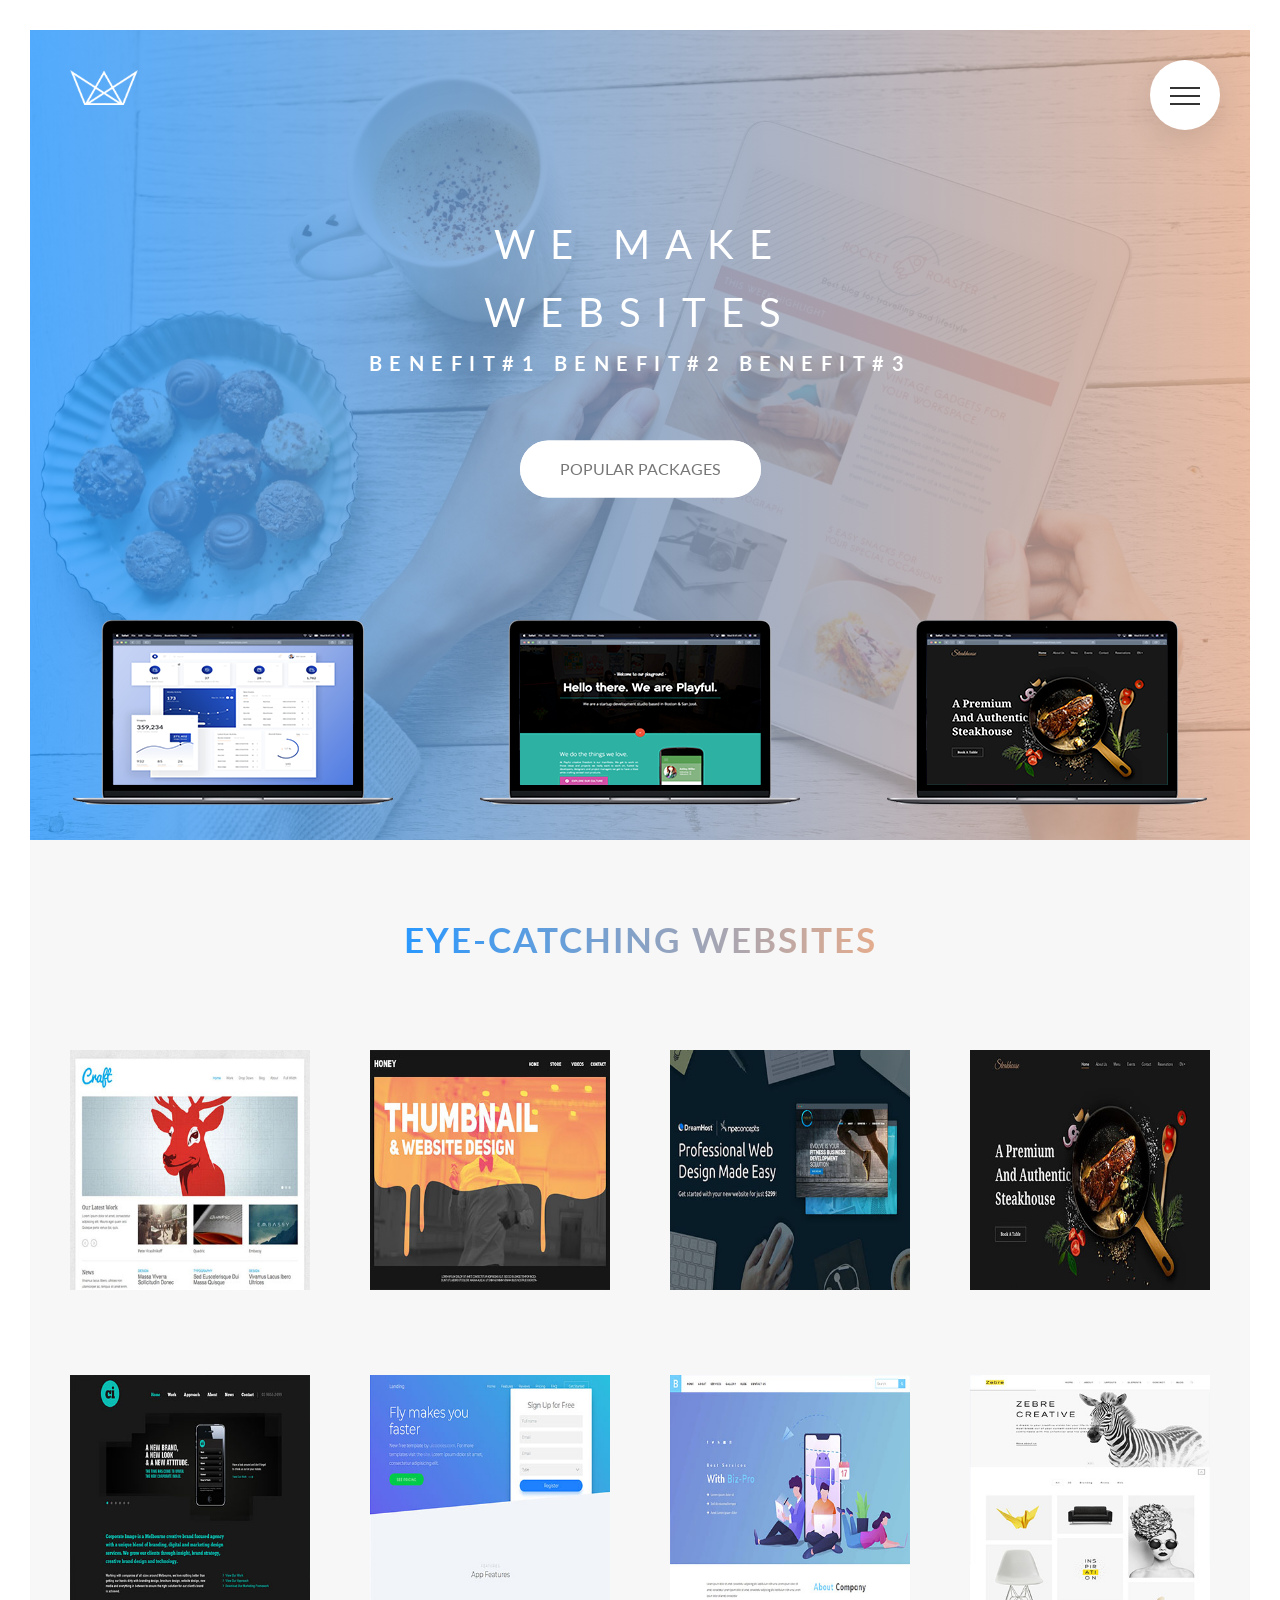
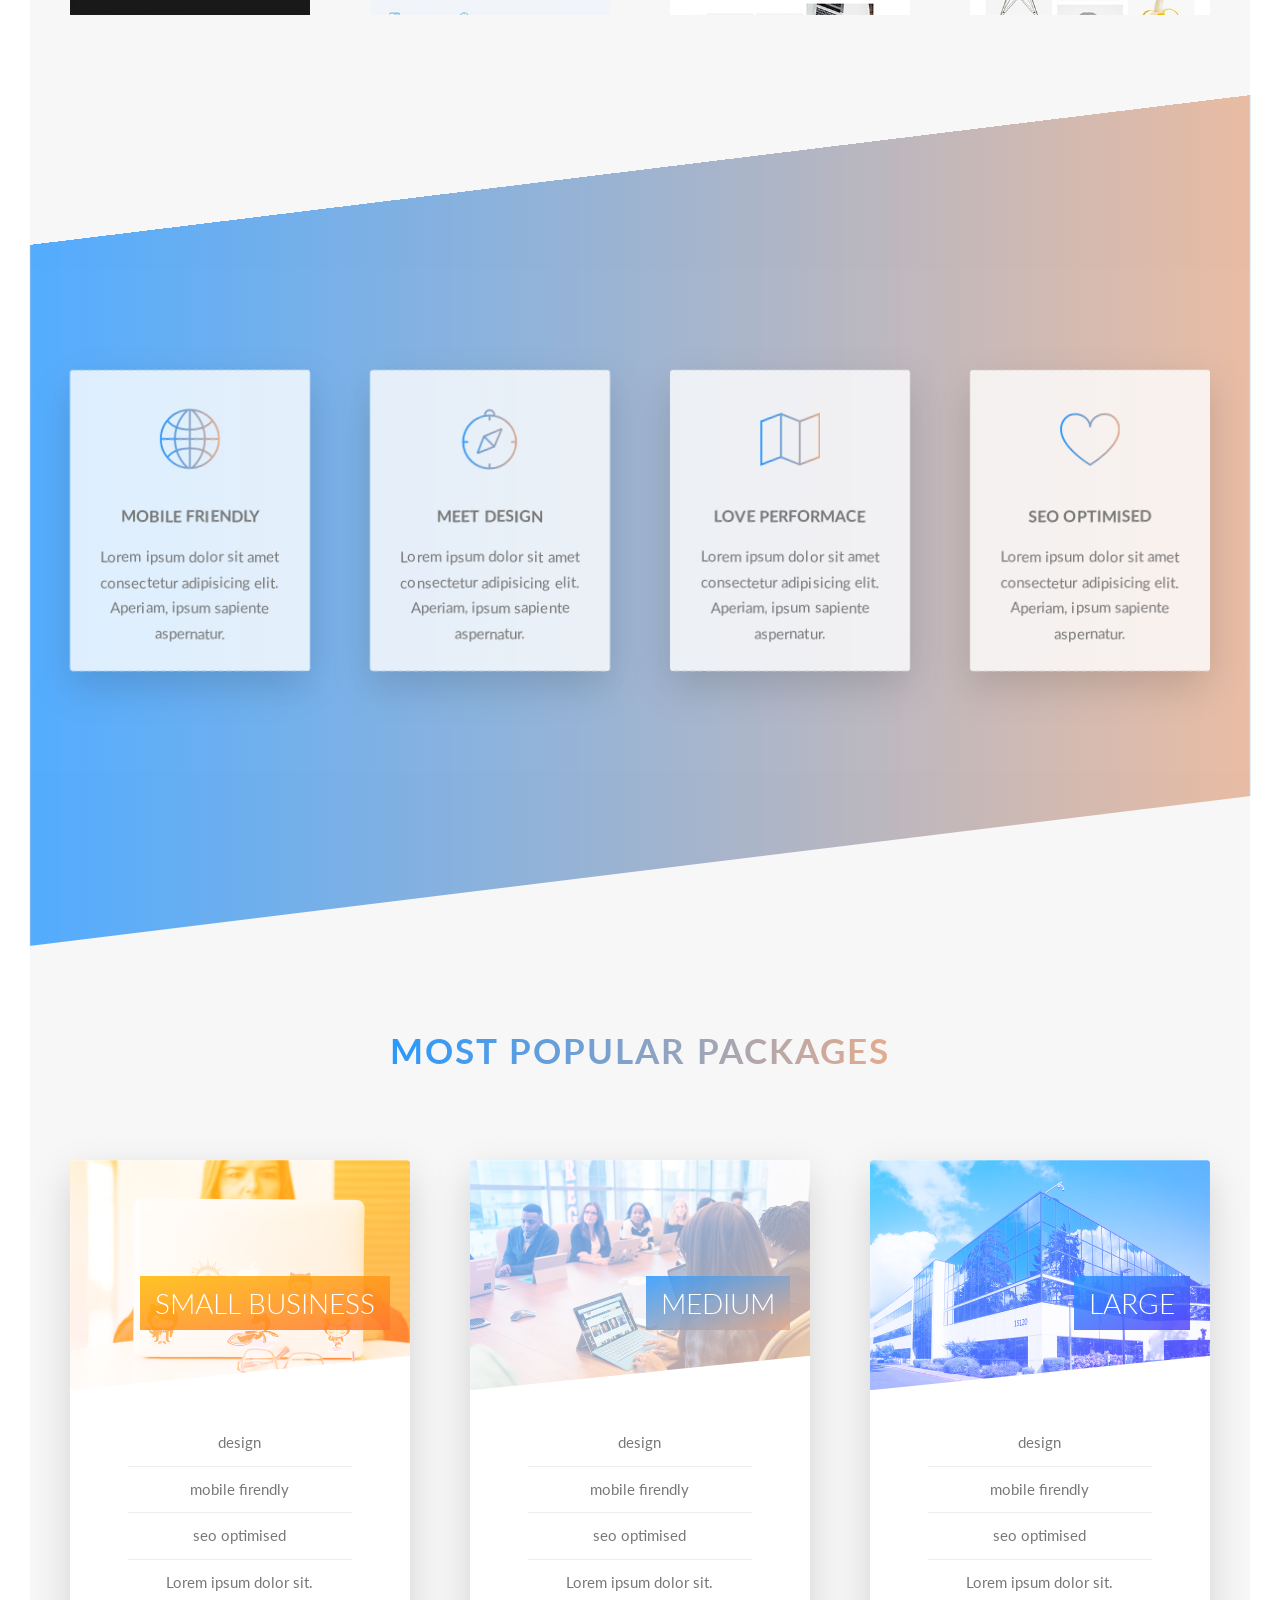
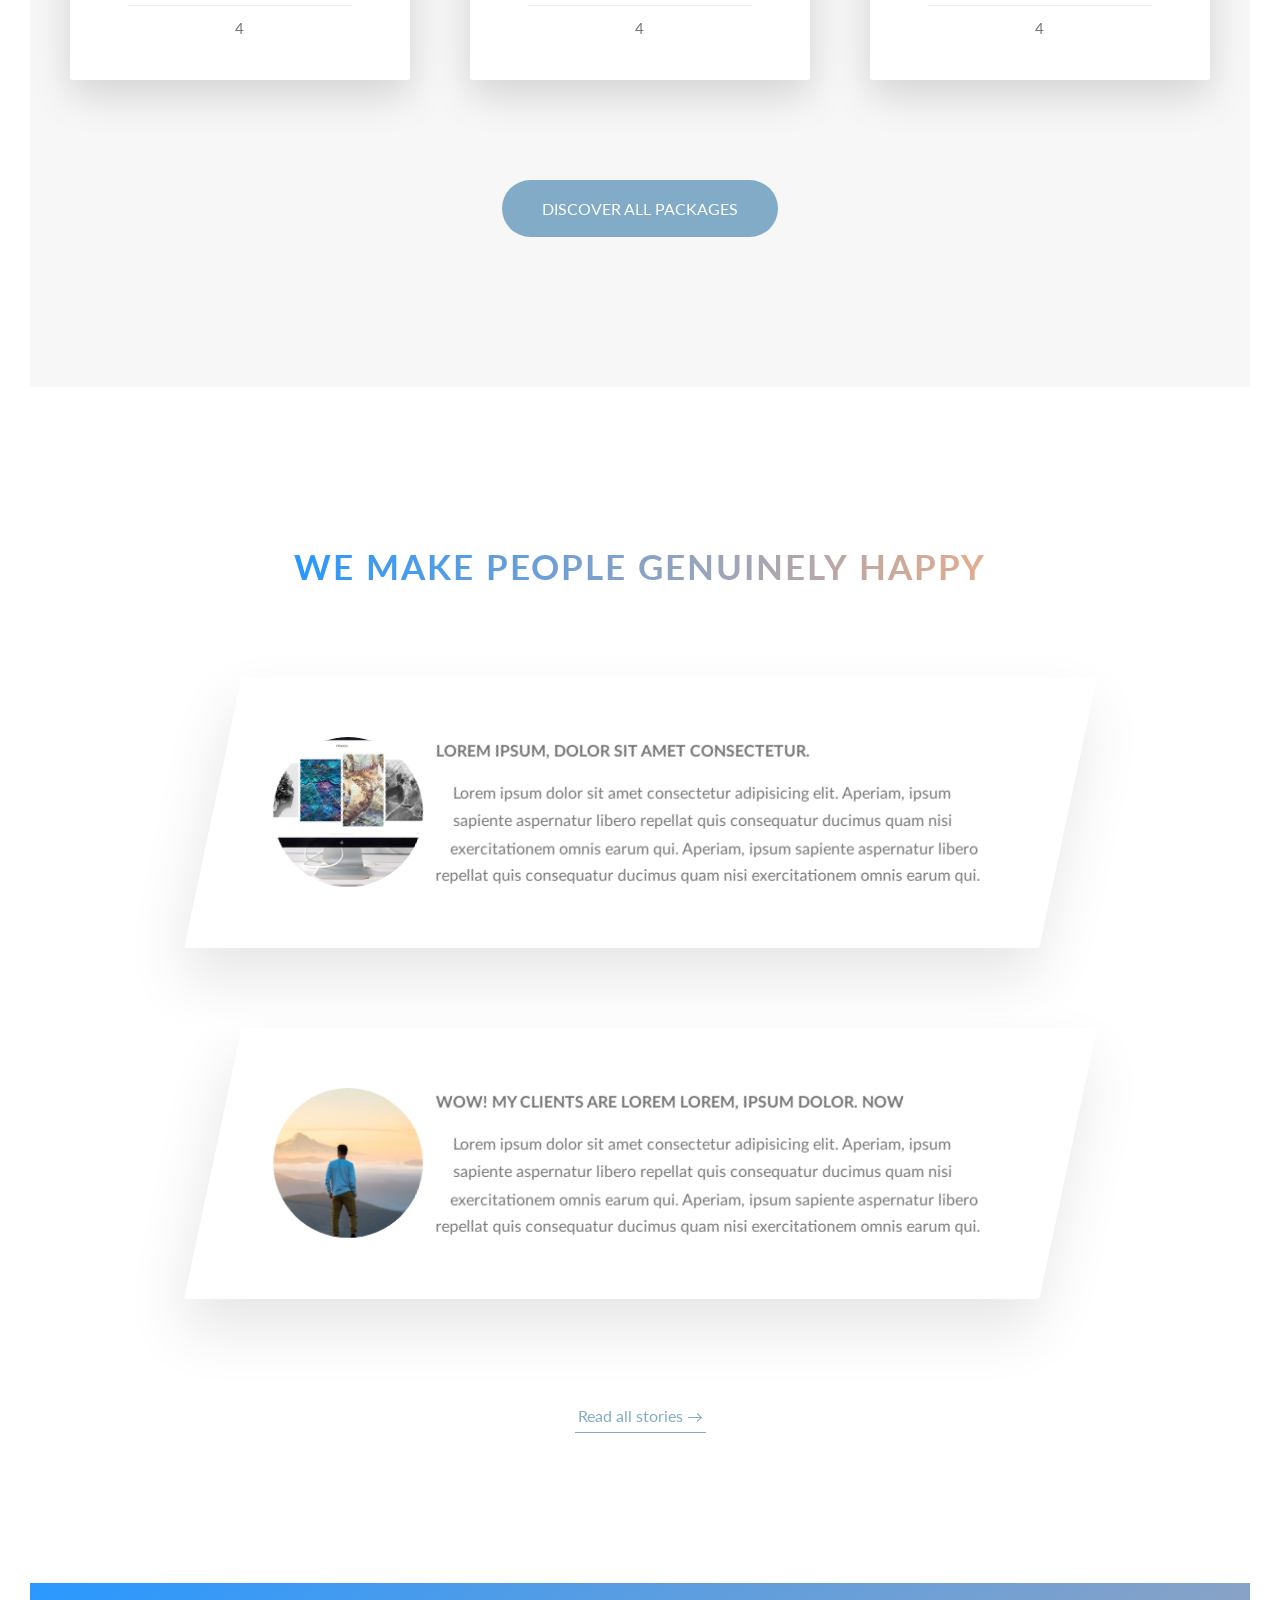
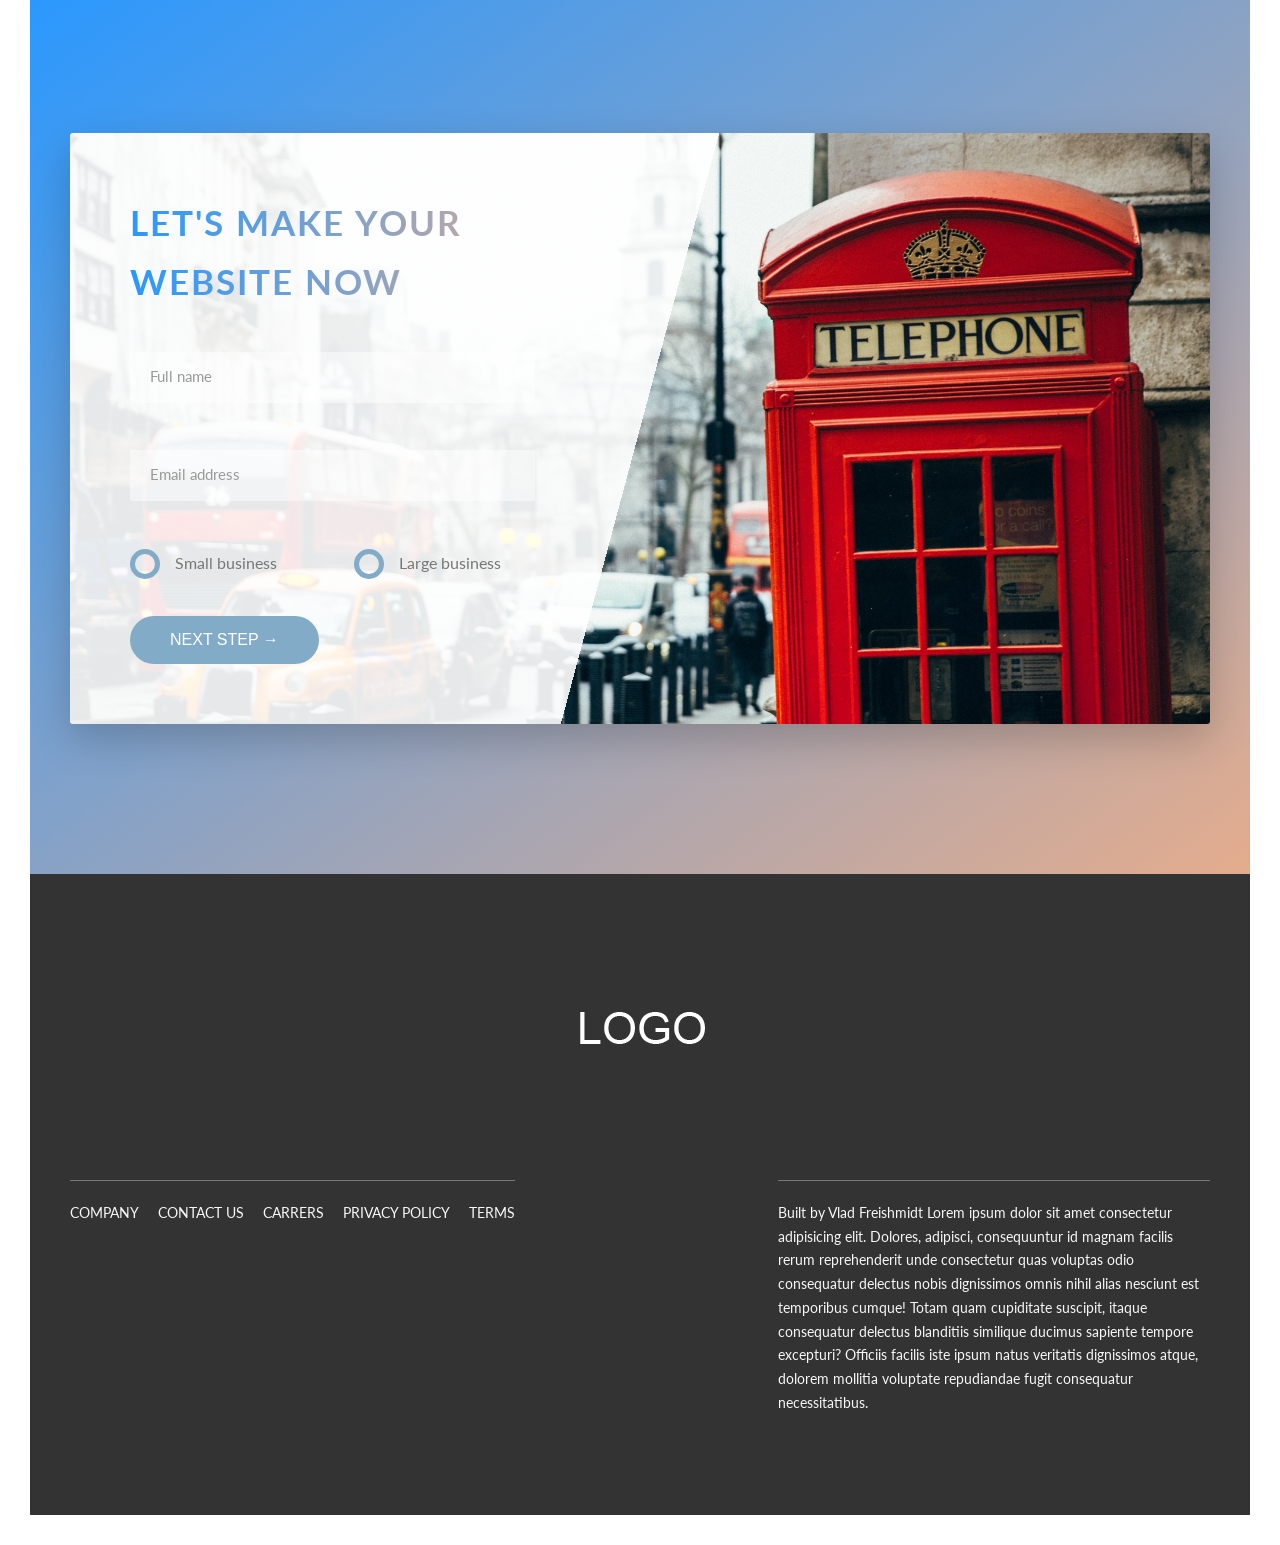
==== commit 2b635161: "apdate in portfolio section" ====
--- a/index.html
+++ b/index.html
@@ -80,26 +80,18 @@
             </div>
 
             <div class="row">
-                <div class="col-1-of-2">
-                    <h3 class="heading-tertiary u-margin-bottom-small">You're going to fall in love with your new
-                        website</h3>
-                    <p class="paragraph">
-                        Lorem ipsum dolor sit amet consectetur adipisicing elit. Aperiam, ipsum sapiente aspernatur
-                        libero repellat quis consequatur
-                        ducimus quam nisi exercitationem omnis earum qui.
-                    </p>
-
-                    <h3 class="heading-tertiary u-margin-bottom-small">Shiny websites like you never have before</h3>
-                    <p class="paragraph">
-                        Lorem ipsum dolor sit amet consectetur adipisicing elit. Asperiores nulla deserunt voluptatum
-                        nam.
-                    </p>
-
-                    <a href="#" class="btn-text">Learn more &rarr;</a>
-                </div>
-                <div class="col-1-of-2">
-                    <div class="composition">
-                        <div class="carousel">
+                <div class="col-1-of-4">
+                    <img src="img/portfolio-grid-item-1.jpg" alt="portfolio item">
+                </div>
+                <div class="col-1-of-4">
+                    <img src="img/portfolio-grid-item-2.jpg" alt="portfolio item">
+                </div>
+                <div class="col-1-of-4">
+                    <img src="img/portfolio-grid-item-3.jpg" alt="portfolio item">
+                </div>
+                <div class="col-1-of-4">
+                    <img src="img/portfolio-grid-item-4.jpg" alt="portfolio item">
+                    <!-- <div class="carousel">
                             <div class="carousel-prev"></div>
                             <div class="carousel-next"></div>
                             <ul class="carousel-pagination">
@@ -111,7 +103,7 @@
                             </ul>
                             <ul class="carousel-container">
                                 <li class="carousel-item">
-                                    <!-- <div class="item-1"></div> -->
+                                  
                                     <img src="img/about-slide-1.png" alt="portfolio image">
                                 </li>
                                 <li class="carousel-item">
@@ -127,9 +119,9 @@
                                     <img src="img/about-slide-1.png" alt="portfolio image">
                                 </li>
                             </ul>
-                        </div>
-
-                        <!-- <img srcset="img/nat-1.jpg 300w, img/nat-1-large.jpg 1000w"
+                        </div> -->
+
+                    <!-- <img srcset="img/nat-1.jpg 300w, img/nat-1-large.jpg 1000w"
                             sizes="(max-width: 56.25em) 20vw, (max-width: 37.5em) 30vw, 300px" alt="Photo 1"
                             class="composition__photo composition__photo--p1" src="img/nat-1-large.jpg">
 
@@ -141,12 +133,26 @@
                             sizes="(max-width: 56.25em) 20vw, (max-width: 37.5em) 30vw, 300px" alt="Photo 3"
                             class="composition__photo composition__photo--p3" src="img/nat-3-large.jpg"> -->
 
-                        <!--
+                    <!--
                             <img src="img/nat-1-large.jpg" alt="Photo 1" class="composition__photo composition__photo--p1">
                             <img src="img/nat-2-large.jpg" alt="Photo 2" class="composition__photo composition__photo--p2">
                             <img src="img/nat-3-large.jpg" alt="Photo 3" class="composition__photo composition__photo--p3">
                             -->
-                    </div>
+
+                </div>
+            </div>
+            <div class="row">
+                <div class="col-1-of-4">
+                    <img src="img/portfolio-grid-item-5.jpg" alt="portfolio item">
+                </div>
+                <div class="col-1-of-4">
+                    <img src="img/portfolio-grid-item-6.jpg" alt="portfolio item">
+                </div>
+                <div class="col-1-of-4">
+                    <img src="img/portfolio-grid-item-7.jpg" alt="portfolio item">
+                </div>
+                <div class="col-1-of-4">
+                    <img src="img/portfolio-grid-item-8.jpg" alt="portfolio item">
                 </div>
             </div>
         </section>
--- a/css/style.comp.css
+++ b/css/style.comp.css
@@ -165,7 +165,7 @@
   text-transform: uppercase;
   font-weight: 700;
   display: inline-block;
-  background-image: linear-gradient(to right, #2998ff, #888198);
+  background-image: linear-gradient(to right, #2998ff, #e4ac8d);
   -webkit-background-clip: text;
   background-clip: text;
   color: transparent;
@@ -321,7 +321,7 @@
       .card__side--back-1 {
         background-image: linear-gradient(to right bottom, #ffb900, #ff7730); }
       .card__side--back-2 {
-        background-image: linear-gradient(to right bottom, #2998ff, #888198); }
+        background-image: linear-gradient(to right, #2998ff, #e4ac8d); }
       .card__side--back-3 {
         background-image: linear-gradient(to right bottom, #2998ff, #5643fa); }
   .card:hover .card__side--front {
@@ -340,7 +340,7 @@
       background-image: linear-gradient(to right bottom, #ffb900, #ff7730), url(../img/package-item-bg-1.jpg);
       background-size: cover; }
     .card__picture--2 {
-      background-image: linear-gradient(to right bottom, #2998ff, #888198), url(../img/package-item-bg-2.jpg); }
+      background-image: linear-gradient(to right bottom, #2998ff, #e4ac8d), url(../img/package-item-bg-2.jpg); }
     .card__picture--3 {
       background-image: linear-gradient(to right bottom, #2998ff, #5643fa), url(../img/package-item-bg-3.jpg); }
   .card__heading {
@@ -360,7 +360,7 @@
     .card__heading-span--1 {
       background-image: linear-gradient(to right bottom, rgba(255, 185, 0, 0.85), rgba(255, 119, 48, 0.85)); }
     .card__heading-span--2 {
-      background-image: linear-gradient(to right bottom, rgba(41, 152, 255, 0.85), rgba(136, 129, 152, 0.85)); }
+      background-image: linear-gradient(to right bottom, rgba(41, 152, 255, 0.85), rgba(228, 172, 141, 0.85)); }
     .card__heading-span--3 {
       background-image: linear-gradient(to right bottom, rgba(41, 152, 255, 0.85), rgba(86, 67, 250, 0.85)); }
   .card__details {
@@ -483,7 +483,7 @@
     font-size: 6rem;
     margin-bottom: .5rem;
     display: inline-block;
-    background-image: linear-gradient(to right, #2998ff, #888198);
+    background-image: linear-gradient(to right, #2998ff, #e4ac8d);
     -webkit-background-clip: text;
     color: transparent; }
     @media only screen and (max-width: 56.25em) {
@@ -930,13 +930,13 @@
 
 .header {
   height: 90vh;
-  background-image: linear-gradient(to right bottom, rgba(41, 152, 255, 0.8), rgba(136, 129, 152, 0.8)), url(../img/hero-small.jpg);
+  background-image: linear-gradient(to right, rgba(41, 152, 255, 0.8), rgba(228, 172, 141, 0.8)), url(../img/hero.jpg);
   background-size: cover;
   background-position: top;
   position: relative; }
   @media only screen and (min-resolution: 192dpi) and (min-width: 37.5em), only screen and (-webkit-min-device-pixel-ratio: 2) and (min-width: 37.5em), only screen and (min-width: 125em) {
     .header {
-      background-image: linear-gradient(to right bottom, rgba(41, 152, 255, 0.8), rgba(136, 129, 152, 0.8)), url(../img/hero.jpg); } }
+      background-image: linear-gradient(to right bottom, rgba(41, 152, 255, 0.8), rgba(228, 172, 141, 0.8)), url(../img/hero.jpg); } }
   .header__logo-box {
     position: absolute;
     top: 4rem;
@@ -1012,7 +1012,7 @@
   position: fixed;
   top: 6.5rem;
   right: 6.5rem;
-  background-image: radial-gradient(#2998ff, #888198);
+  background-image: linear-gradient(to right bottom, #2998ff, #e4ac8d);
   z-index: 1000;
   transition: transform 0.8s cubic-bezier(0.86, 0, 0.07, 1); }
   @media only screen and (max-width: 56.25em) {
@@ -1115,10 +1115,17 @@
   @media only screen and (max-width: 56.25em) {
     .section-about {
       padding: 20rem 0; } }
+  .section-about .row img {
+    max-width: 100%;
+    transition: all .5s;
+    cursor: pointer; }
+    .section-about .row img:hover {
+      box-shadow: 10px 5px 10px rgba(51, 51, 51, 0.3);
+      transform: translateY(1rem); }
 
 .section-features {
   padding: 20rem 0;
-  background-image: linear-gradient(to right bottom, rgba(41, 152, 255, 0.8), rgba(136, 129, 152, 0.8)), url(../img/nat-4.jpg);
+  background-image: linear-gradient(to right, rgba(41, 152, 255, 0.8), rgba(228, 172, 141, 0.8)), url(../img/nat-4.jpg);
   background-size: cover;
   transform: skewY(-7deg);
   margin-top: -10rem; }
@@ -1145,7 +1152,7 @@
 
 .section-book {
   padding: 15rem 0;
-  background-image: linear-gradient(to right bottom, #2998ff, #888198); }
+  background-image: linear-gradient(to right bottom, #2998ff, #e4ac8d); }
   @media only screen and (max-width: 56.25em) {
     .section-book {
       padding: 10rem 0; } }
